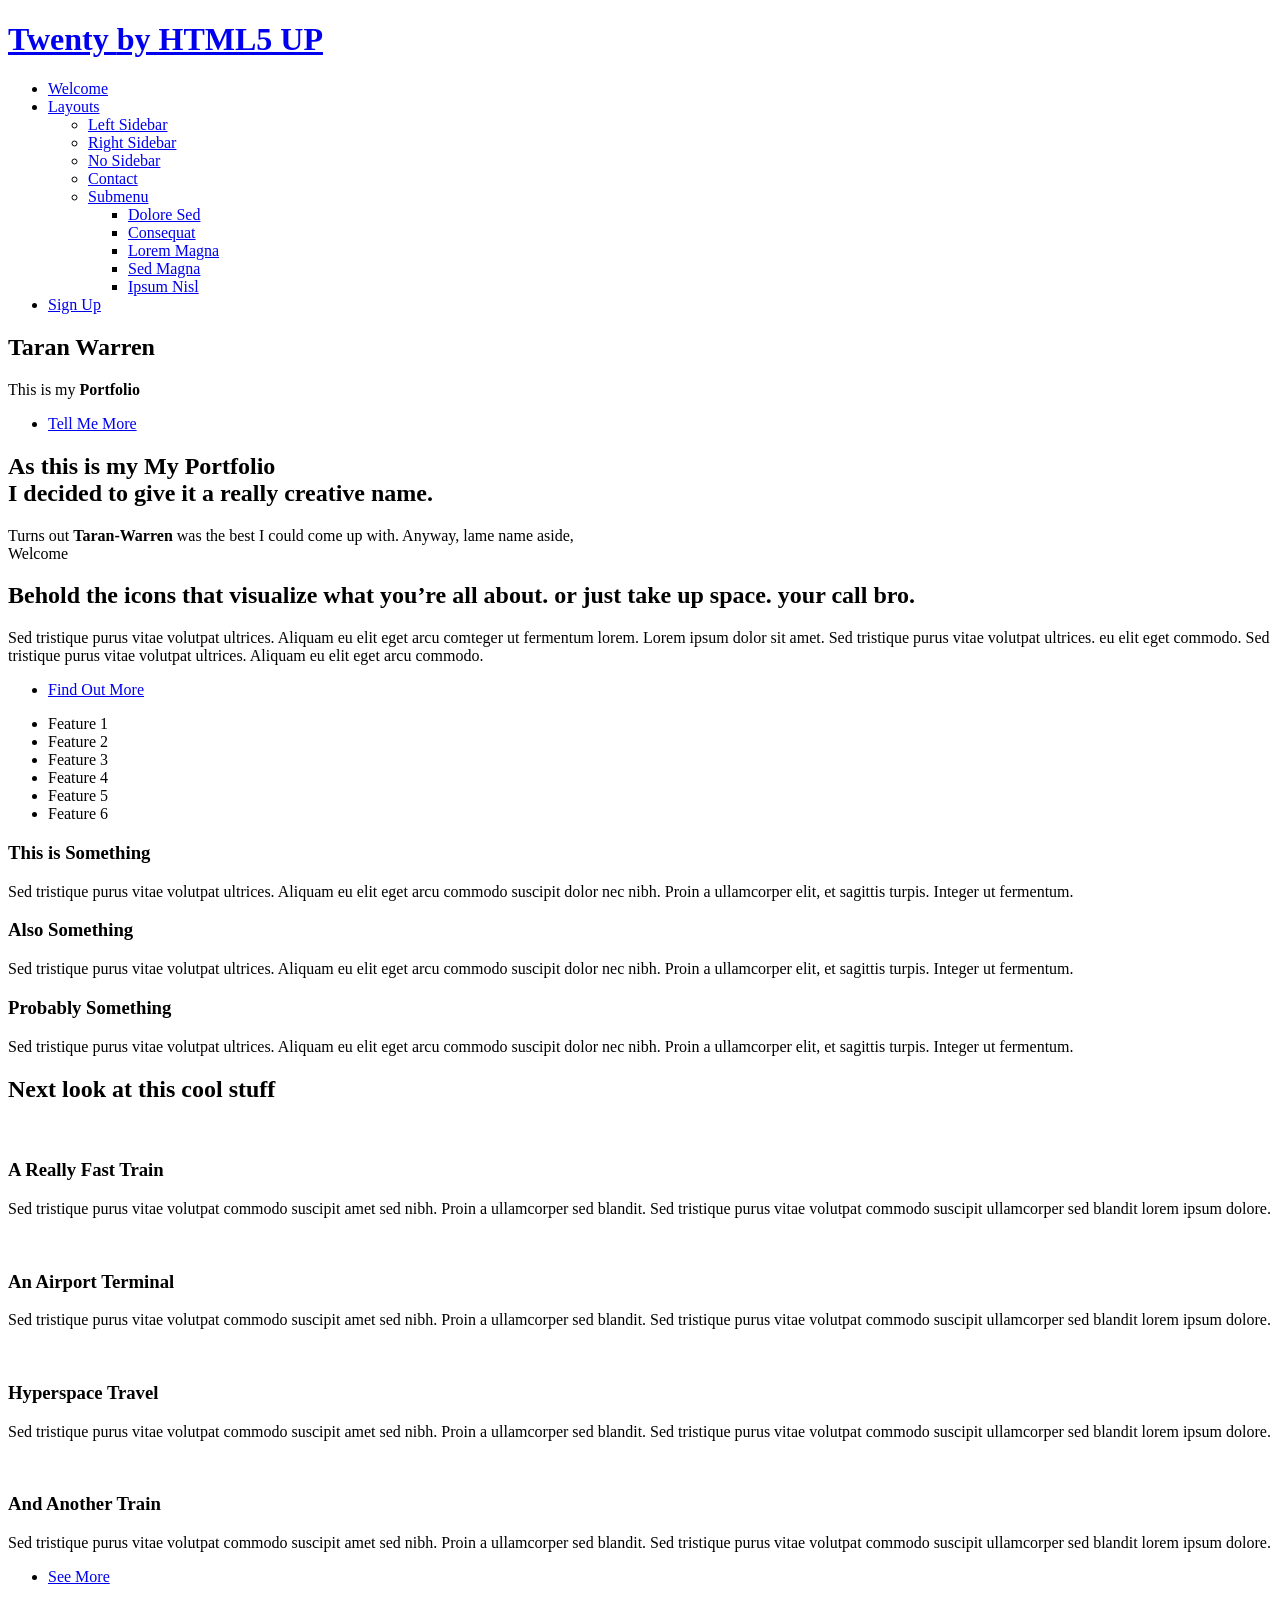
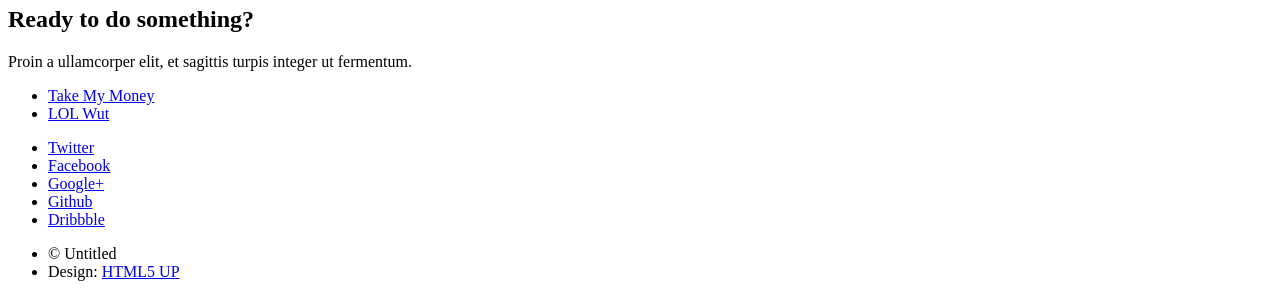
==== index.html @ 8099529e "Update index.html" ====
<!DOCTYPE HTML>
<!--
	Twenty by HTML5 UP
	html5up.net | @ajlkn
	Free for personal and commercial use under the CCA 3.0 license (html5up.net/license)
-->
<html>
	<head>
		<title>TaranWarren</title>
		<meta charset="utf-8" />
		<meta name="viewport" content="width=device-width, initial-scale=1, user-scalable=no" />
		<link rel="stylesheet" href="assets/css/main.css" />
		<noscript><link rel="stylesheet" href="assets/css/noscript.css" /></noscript>
	</head>
	<body class="index is-preload">
		<div id="page-wrapper">

			<!-- Header -->
				<header id="header" class="alt">
					<h1 id="logo"><a href="index.html">Twenty <span>by HTML5 UP</span></a></h1>
					<nav id="nav">
						<ul>
							<li class="current"><a href="index.html">Welcome</a></li>
							<li class="submenu">
								<a href="#">Layouts</a>
								<ul>
									<li><a href="left-sidebar.html">Left Sidebar</a></li>
									<li><a href="right-sidebar.html">Right Sidebar</a></li>
									<li><a href="no-sidebar.html">No Sidebar</a></li>
									<li><a href="contact.html">Contact</a></li>
									<li class="submenu">
										<a href="#">Submenu</a>
										<ul>
											<li><a href="#">Dolore Sed</a></li>
											<li><a href="#">Consequat</a></li>
											<li><a href="#">Lorem Magna</a></li>
											<li><a href="#">Sed Magna</a></li>
											<li><a href="#">Ipsum Nisl</a></li>
										</ul>
									</li>
								</ul>
							</li>
							<li><a href="#" class="button primary">Sign Up</a></li>
						</ul>
					</nav>
				</header>

			<!-- Banner -->
				<section id="banner">

					<!--
						".inner" is set up as an inline-block so it automatically expands
						in both directions to fit whatever's inside it. This means it won't
						automatically wrap lines, so be sure to use line breaks where
						appropriate (<br />).
					-->
					<div class="inner">

						<header>
							<h2>Taran Warren</h2>
						</header>
						<p>This is my <strong>Portfolio</strong>

						
						<footer>
							<ul class="buttons stacked">
								<li><a href="#main" class="button fit scrolly">Tell Me More</a></li>
							</ul>
						</footer>

					</div>

				</section>

			<!-- Main -->
				<article id="main">

					<header class="special container">
						<span class="icon solid fa-chart-bar"></span>
						<h2>As this is my <strong>My</strong> Portfolio
						<br />
						I decided to give it a really creative name.</h2>
						<p>Turns out <strong>Taran-Warren</strong> was the best I could come up with. Anyway, lame name aside,
						<br />
						Welcome
						<br />
					</header>

					<!-- One -->
						<section class="wrapper style2 container special-alt">
							<div class="row gtr-50">
								<div class="col-8 col-12-narrower">

									<header>
										<h2>Behold the <strong>icons</strong> that visualize what you’re all about. or just take up space. your call bro.</h2>
									</header>
									<p>Sed tristique purus vitae volutpat ultrices. Aliquam eu elit eget arcu comteger ut fermentum lorem. Lorem ipsum dolor sit amet. Sed tristique purus vitae volutpat ultrices. eu elit eget commodo. Sed tristique purus vitae volutpat ultrices. Aliquam eu elit eget arcu commodo.</p>
									<footer>
										<ul class="buttons">
											<li><a href="#" class="button">Find Out More</a></li>
										</ul>
									</footer>

								</div>
								<div class="col-4 col-12-narrower imp-narrower">

									<ul class="featured-icons">
										<li><span class="icon fa-clock"><span class="label">Feature 1</span></span></li>
										<li><span class="icon solid fa-volume-up"><span class="label">Feature 2</span></span></li>
										<li><span class="icon solid fa-laptop"><span class="label">Feature 3</span></span></li>
										<li><span class="icon solid fa-inbox"><span class="label">Feature 4</span></span></li>
										<li><span class="icon solid fa-lock"><span class="label">Feature 5</span></span></li>
										<li><span class="icon solid fa-cog"><span class="label">Feature 6</span></span></li>
									</ul>

								</div>
							</div>
						</section>

					<!-- Two -->
						<section class="wrapper style1 container special">
							<div class="row">
								<div class="col-4 col-12-narrower">

									<section>
										<span class="icon solid featured fa-check"></span>
										<header>
											<h3>This is Something</h3>
										</header>
										<p>Sed tristique purus vitae volutpat ultrices. Aliquam eu elit eget arcu commodo suscipit dolor nec nibh. Proin a ullamcorper elit, et sagittis turpis. Integer ut fermentum.</p>
									</section>

								</div>
								<div class="col-4 col-12-narrower">

									<section>
										<span class="icon solid featured fa-check"></span>
										<header>
											<h3>Also Something</h3>
										</header>
										<p>Sed tristique purus vitae volutpat ultrices. Aliquam eu elit eget arcu commodo suscipit dolor nec nibh. Proin a ullamcorper elit, et sagittis turpis. Integer ut fermentum.</p>
									</section>

								</div>
								<div class="col-4 col-12-narrower">

									<section>
										<span class="icon solid featured fa-check"></span>
										<header>
											<h3>Probably Something</h3>
										</header>
										<p>Sed tristique purus vitae volutpat ultrices. Aliquam eu elit eget arcu commodo suscipit dolor nec nibh. Proin a ullamcorper elit, et sagittis turpis. Integer ut fermentum.</p>
									</section>

								</div>
							</div>
						</section>

					<!-- Three -->
						<section class="wrapper style3 container special">

							<header class="major">
								<h2>Next look at this <strong>cool stuff</strong></h2>
							</header>

							<div class="row">
								<div class="col-6 col-12-narrower">

									<section>
										<a href="#" class="image featured"><img src="images/pic01.jpg" alt="" /></a>
										<header>
											<h3>A Really Fast Train</h3>
										</header>
										<p>Sed tristique purus vitae volutpat commodo suscipit amet sed nibh. Proin a ullamcorper sed blandit. Sed tristique purus vitae volutpat commodo suscipit ullamcorper sed blandit lorem ipsum dolore.</p>
									</section>

								</div>
								<div class="col-6 col-12-narrower">

									<section>
										<a href="#" class="image featured"><img src="images/pic02.jpg" alt="" /></a>
										<header>
											<h3>An Airport Terminal</h3>
										</header>
										<p>Sed tristique purus vitae volutpat commodo suscipit amet sed nibh. Proin a ullamcorper sed blandit. Sed tristique purus vitae volutpat commodo suscipit ullamcorper sed blandit lorem ipsum dolore.</p>
									</section>

								</div>
							</div>
							<div class="row">
								<div class="col-6 col-12-narrower">

									<section>
										<a href="#" class="image featured"><img src="images/pic03.jpg" alt="" /></a>
										<header>
											<h3>Hyperspace Travel</h3>
										</header>
										<p>Sed tristique purus vitae volutpat commodo suscipit amet sed nibh. Proin a ullamcorper sed blandit. Sed tristique purus vitae volutpat commodo suscipit ullamcorper sed blandit lorem ipsum dolore.</p>
									</section>

								</div>
								<div class="col-6 col-12-narrower">

									<section>
										<a href="#" class="image featured"><img src="images/pic04.jpg" alt="" /></a>
										<header>
											<h3>And Another Train</h3>
										</header>
										<p>Sed tristique purus vitae volutpat commodo suscipit amet sed nibh. Proin a ullamcorper sed blandit. Sed tristique purus vitae volutpat commodo suscipit ullamcorper sed blandit lorem ipsum dolore.</p>
									</section>

								</div>
							</div>

							<footer class="major">
								<ul class="buttons">
									<li><a href="#" class="button">See More</a></li>
								</ul>
							</footer>

						</section>

				</article>

			<!-- CTA -->
				<section id="cta">

					<header>
						<h2>Ready to do <strong>something</strong>?</h2>
						<p>Proin a ullamcorper elit, et sagittis turpis integer ut fermentum.</p>
					</header>
					<footer>
						<ul class="buttons">
							<li><a href="#" class="button primary">Take My Money</a></li>
							<li><a href="#" class="button">LOL Wut</a></li>
						</ul>
					</footer>

				</section>

			<!-- Footer -->
				<footer id="footer">

					<ul class="icons">
						<li><a href="#" class="icon brands circle fa-twitter"><span class="label">Twitter</span></a></li>
						<li><a href="#" class="icon brands circle fa-facebook-f"><span class="label">Facebook</span></a></li>
						<li><a href="#" class="icon brands circle fa-google-plus-g"><span class="label">Google+</span></a></li>
						<li><a href="#" class="icon brands circle fa-github"><span class="label">Github</span></a></li>
						<li><a href="#" class="icon brands circle fa-dribbble"><span class="label">Dribbble</span></a></li>
					</ul>

					<ul class="copyright">
						<li>&copy; Untitled</li><li>Design: <a href="http://html5up.net">HTML5 UP</a></li>
					</ul>

				</footer>

		</div>

		<!-- Scripts -->
			<script src="assets/js/jquery.min.js"></script>
			<script src="assets/js/jquery.dropotron.min.js"></script>
			<script src="assets/js/jquery.scrolly.min.js"></script>
			<script src="assets/js/jquery.scrollex.min.js"></script>
			<script src="assets/js/browser.min.js"></script>
			<script src="assets/js/breakpoints.min.js"></script>
			<script src="assets/js/util.js"></script>
			<script src="assets/js/main.js"></script>

	</body>

</html>
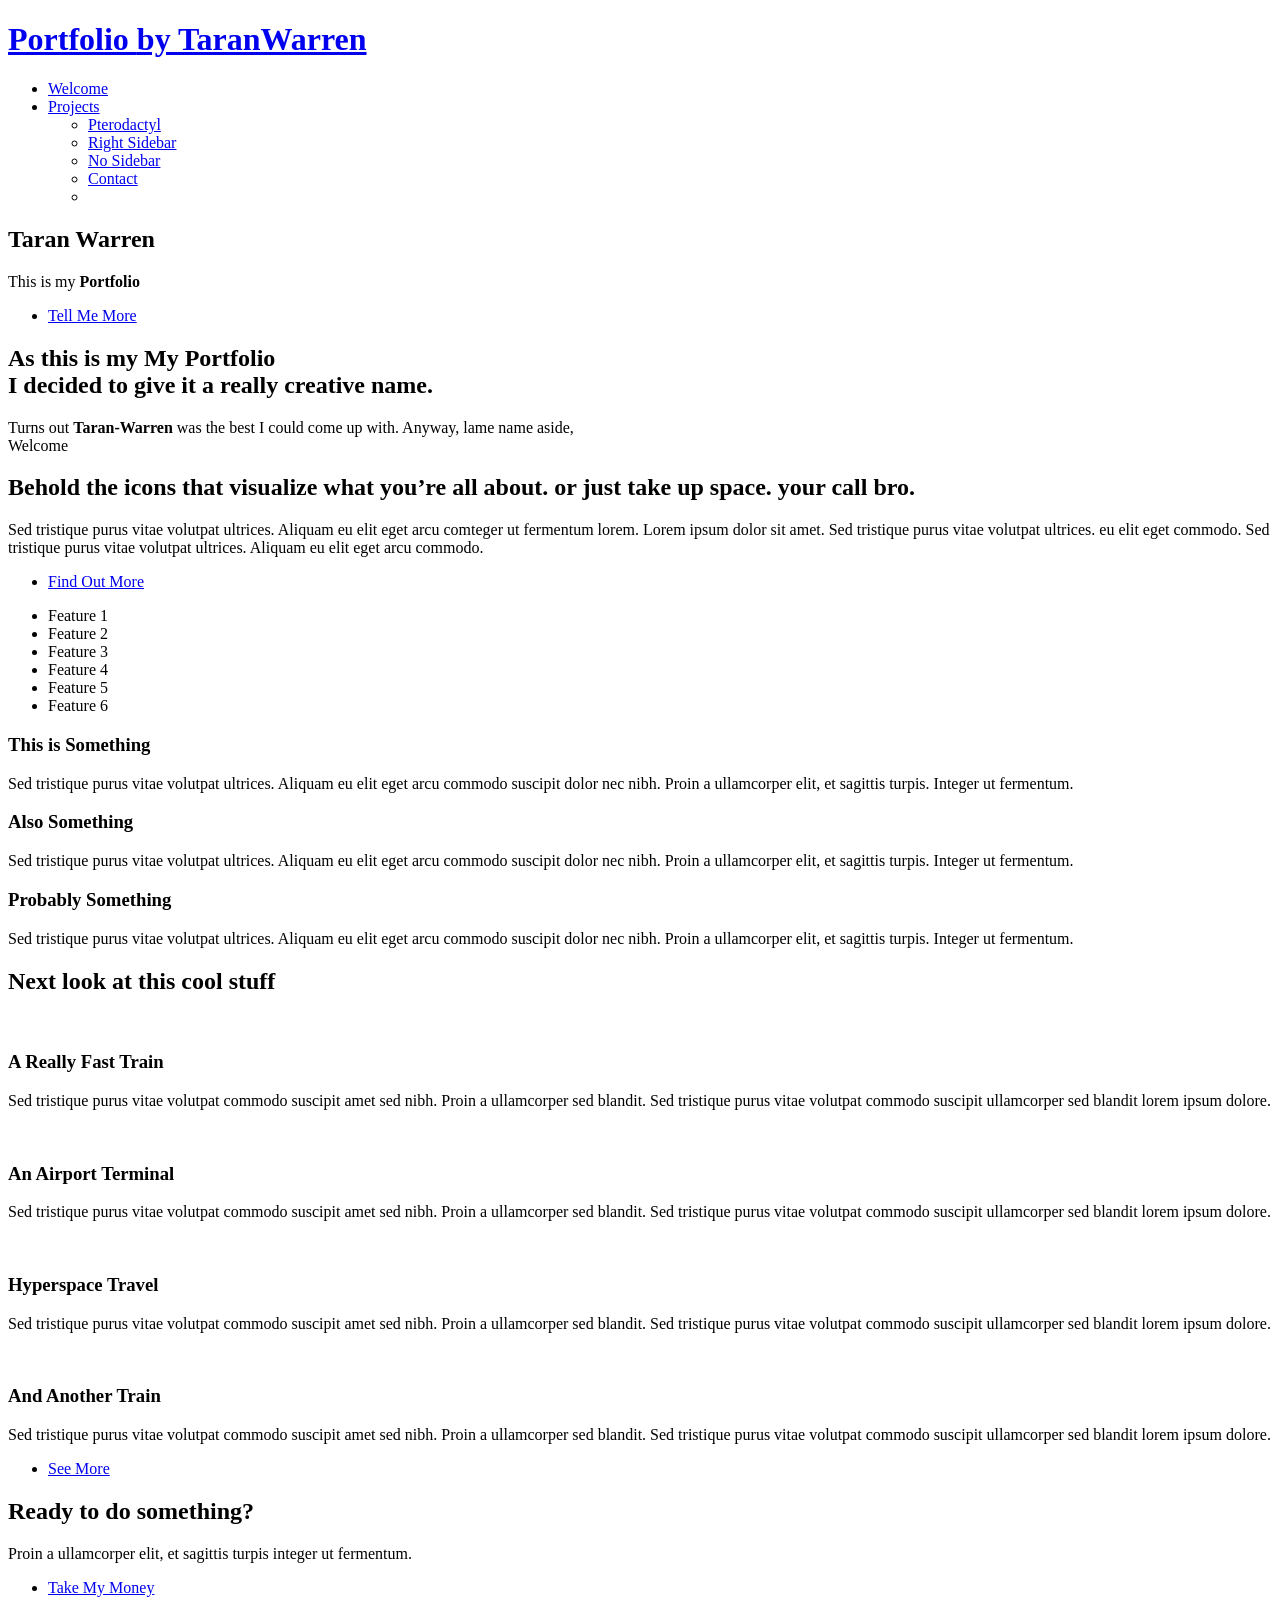
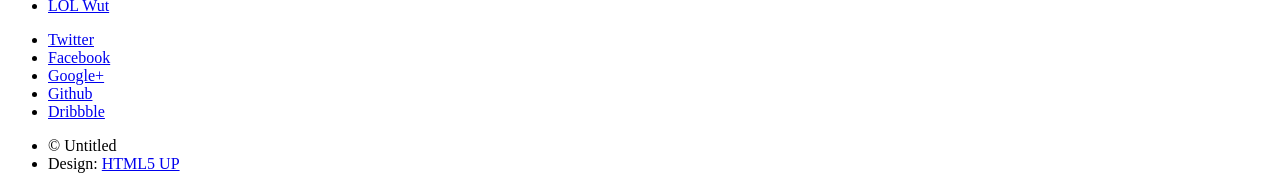
==== commit fdc563ee: "Update index.html" ====
--- a/index.html
+++ b/index.html
@@ -17,30 +17,20 @@
 
 			<!-- Header -->
 				<header id="header" class="alt">
-					<h1 id="logo"><a href="index.html">Twenty <span>by HTML5 UP</span></a></h1>
+					<h1 id="logo"><a href="index.html">Portfolio <span>by TaranWarren</span></a></h1>
 					<nav id="nav">
 						<ul>
 							<li class="current"><a href="index.html">Welcome</a></li>
 							<li class="submenu">
-								<a href="#">Layouts</a>
+								<a href="#">Projects</a>
 								<ul>
-									<li><a href="left-sidebar.html">Left Sidebar</a></li>
+									<li><a href="left-sidebar.html">Pterodactyl</a></li>
 									<li><a href="right-sidebar.html">Right Sidebar</a></li>
 									<li><a href="no-sidebar.html">No Sidebar</a></li>
 									<li><a href="contact.html">Contact</a></li>
 									<li class="submenu">
-										<a href="#">Submenu</a>
-										<ul>
-											<li><a href="#">Dolore Sed</a></li>
-											<li><a href="#">Consequat</a></li>
-											<li><a href="#">Lorem Magna</a></li>
-											<li><a href="#">Sed Magna</a></li>
-											<li><a href="#">Ipsum Nisl</a></li>
-										</ul>
 									</li>
 								</ul>
-							</li>
-							<li><a href="#" class="button primary">Sign Up</a></li>
 						</ul>
 					</nav>
 				</header>
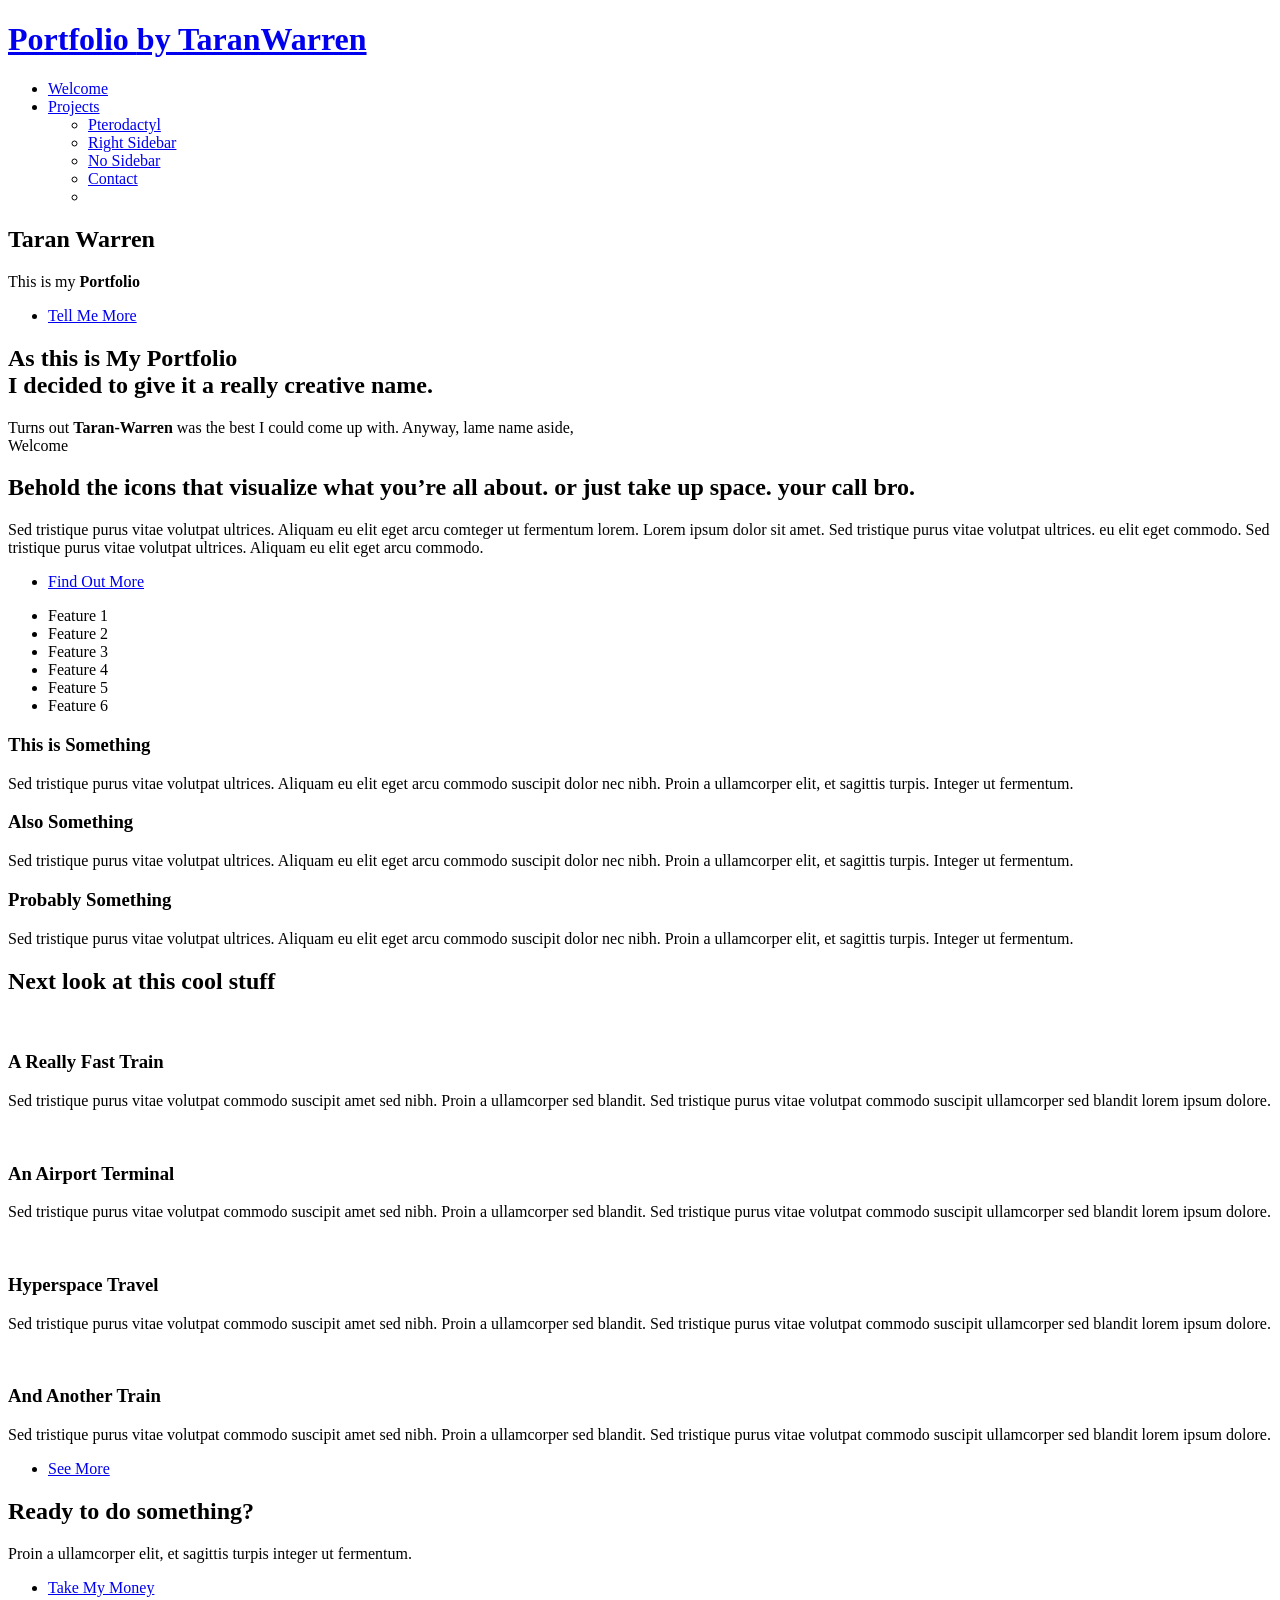
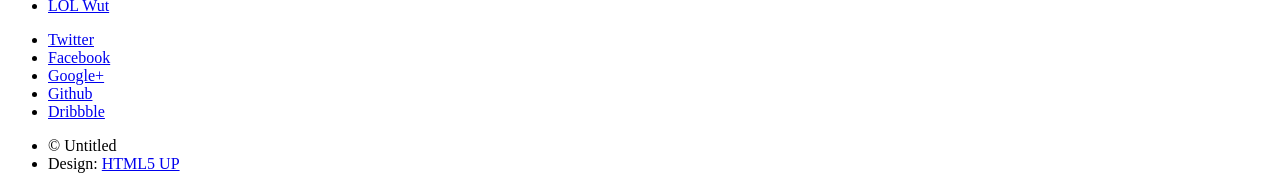
==== commit c7f6d10b: "Update index.html" ====
--- a/index.html
+++ b/index.html
@@ -67,7 +67,7 @@
 
 					<header class="special container">
 						<span class="icon solid fa-chart-bar"></span>
-						<h2>As this is my <strong>My</strong> Portfolio
+						<h2>As this is <strong>My</strong> Portfolio
 						<br />
 						I decided to give it a really creative name.</h2>
 						<p>Turns out <strong>Taran-Warren</strong> was the best I could come up with. Anyway, lame name aside,
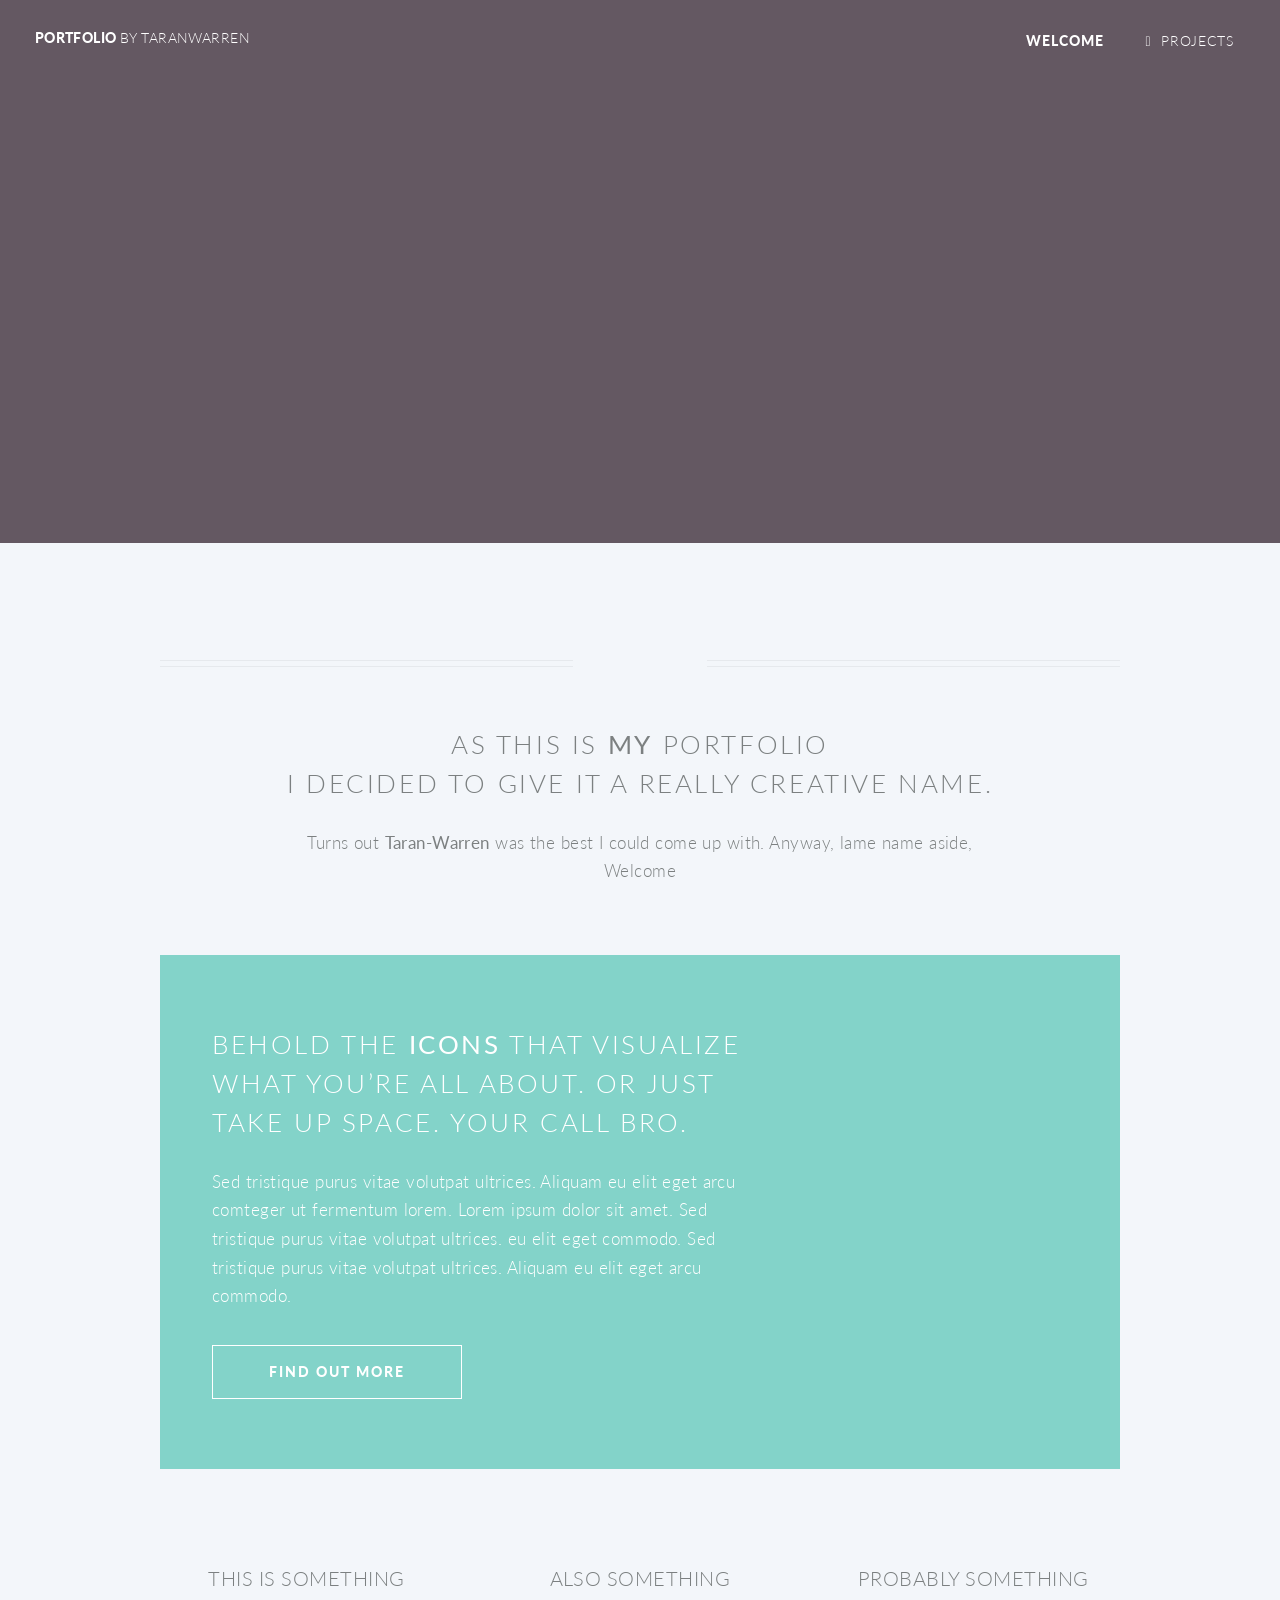
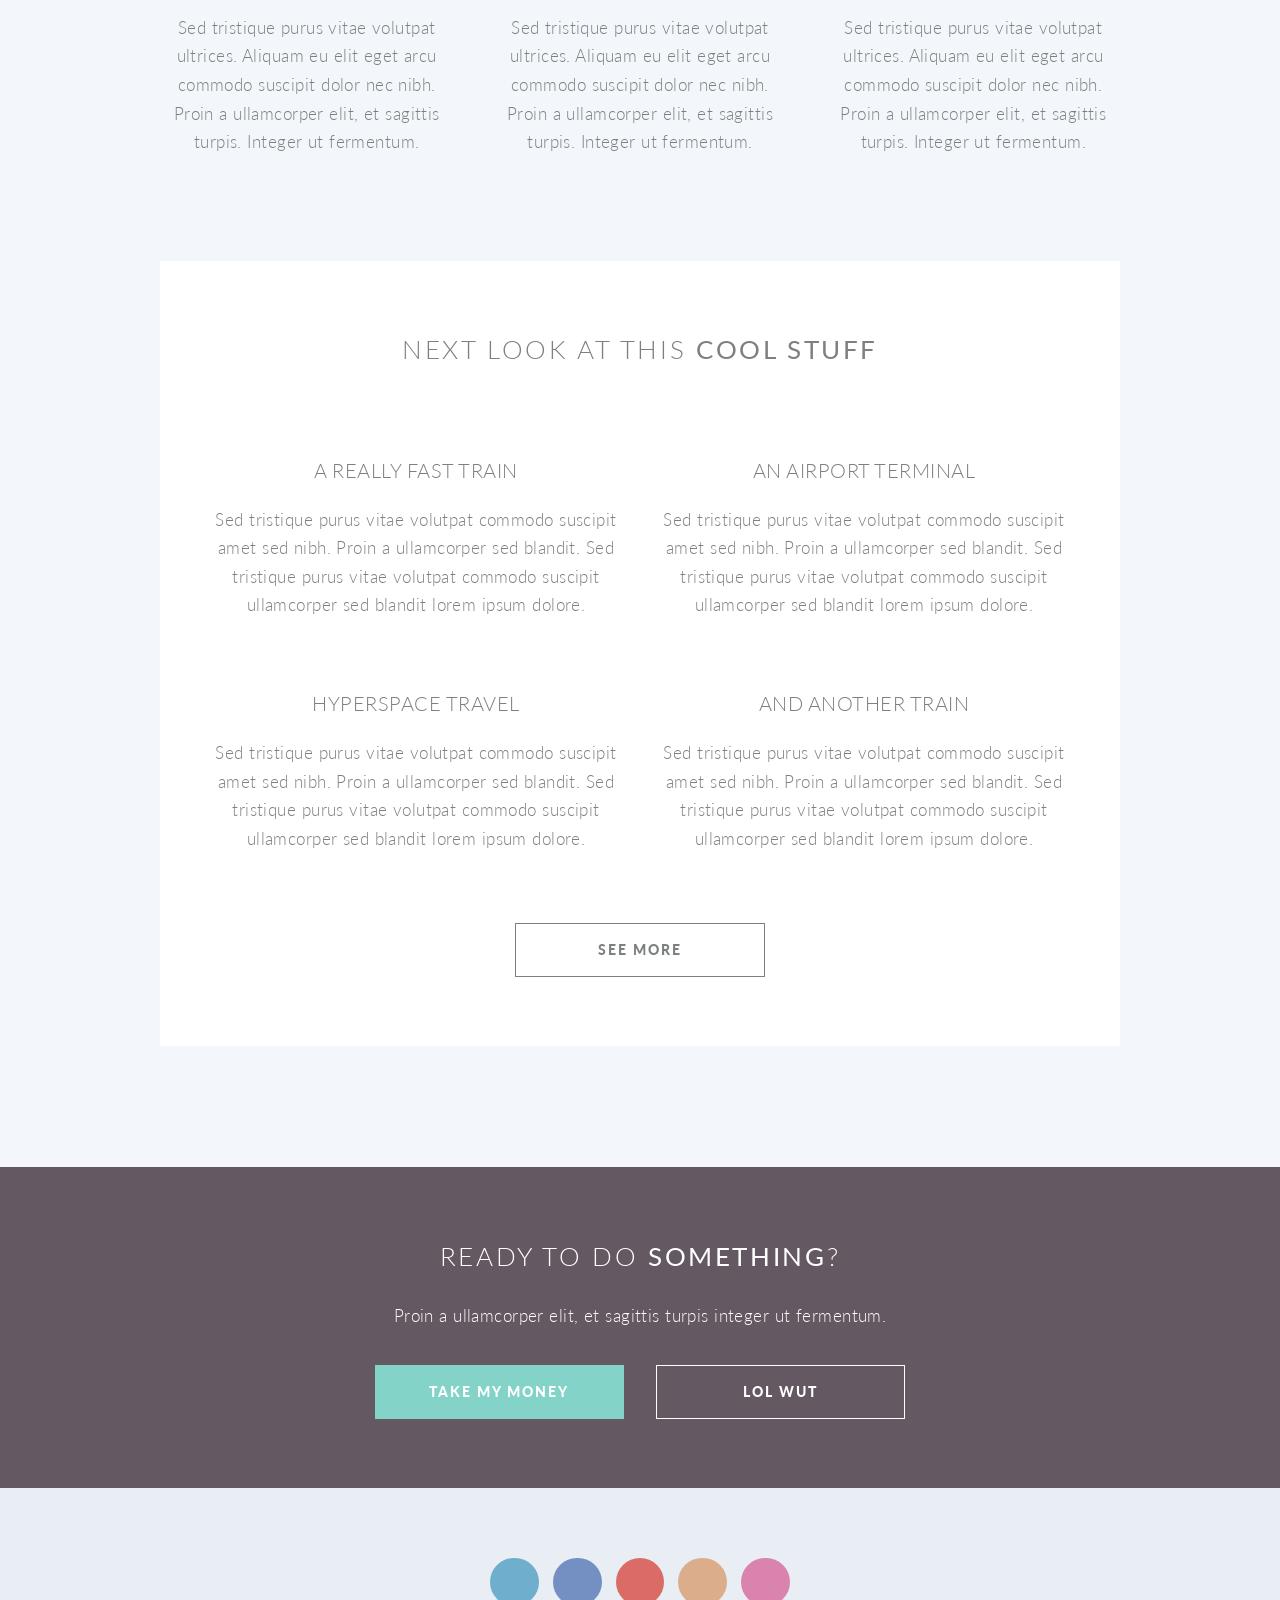
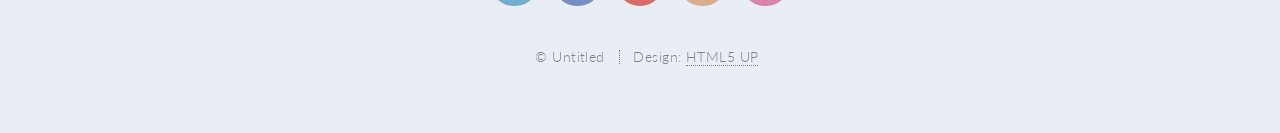
==== commit 7beedcad: "Add YouTube pipeline and dissertation project pages" ====
--- a/index.html
+++ b/index.html
@@ -25,12 +25,11 @@
 								<a href="#">Projects</a>
 								<ul>
 									<li><a href="left-sidebar.html">Pterodactyl</a></li>
-									<li><a href="right-sidebar.html">Right Sidebar</a></li>
-									<li><a href="no-sidebar.html">No Sidebar</a></li>
+									<li><a href="youtube-pipeline.html">YouTube Auto-Pipeline</a></li>
+									<li><a href="dissertation.html">Dissertation</a></li>
 									<li><a href="contact.html">Contact</a></li>
-									<li class="submenu">
-									</li>
 								</ul>
+							</li>
 						</ul>
 					</nav>
 				</header>
--- a/assets/css/main.css
+++ b/assets/css/main.css
@@ -0,0 +1,3450 @@
+@import url("fontawesome-all.min.css");
+@import url("https://fonts.googleapis.com/css?family=Lato:300,400,900");
+
+/*
+	Twenty by HTML5 UP
+	html5up.net | @ajlkn
+	Free for personal and commercial use under the CCA 3.0 license (html5up.net/license)
+*/
+
+html, body, div, span, applet, object,
+iframe, h1, h2, h3, h4, h5, h6, p, blockquote,
+pre, a, abbr, acronym, address, big, cite,
+code, del, dfn, em, img, ins, kbd, q, s, samp,
+small, strike, strong, sub, sup, tt, var, b,
+u, i, center, dl, dt, dd, ol, ul, li, fieldset,
+form, label, legend, table, caption, tbody,
+tfoot, thead, tr, th, td, article, aside,
+canvas, details, embed, figure, figcaption,
+footer, header, hgroup, menu, nav, output, ruby,
+section, summary, time, mark, audio, video {
+	margin: 0;
+	padding: 0;
+	border: 0;
+	font-size: 100%;
+	font: inherit;
+	vertical-align: baseline;}
+
+article, aside, details, figcaption, figure,
+footer, header, hgroup, menu, nav, section {
+	display: block;}
+
+body {
+	line-height: 1;
+}
+
+ol, ul {
+	list-style: none;
+}
+
+blockquote, q {
+	quotes: none;
+}
+
+	blockquote:before, blockquote:after, q:before, q:after {
+		content: '';
+		content: none;
+	}
+
+table {
+	border-collapse: collapse;
+	border-spacing: 0;
+}
+
+body {
+	-webkit-text-size-adjust: none;
+}
+
+mark {
+	background-color: transparent;
+	color: inherit;
+}
+
+input::-moz-focus-inner {
+	border: 0;
+	padding: 0;
+}
+
+input, select, textarea {
+	-moz-appearance: none;
+	-webkit-appearance: none;
+	-ms-appearance: none;
+	appearance: none;
+}
+
+/* Basic */
+
+	html {
+		box-sizing: border-box;
+	}
+
+	*, *:before, *:after {
+		box-sizing: inherit;
+	}
+
+	body {
+		background: #f3f6fa;
+	}
+
+		body.is-preload *, body.is-preload *:before, body.is-preload *:after {
+			-moz-animation: none !important;
+			-webkit-animation: none !important;
+			-ms-animation: none !important;
+			animation: none !important;
+			-moz-transition: none !important;
+			-webkit-transition: none !important;
+			-ms-transition: none !important;
+			transition: none !important;
+		}
+
+	body, input, select, textarea {
+		color: #7c8081;
+		font-family: 'Lato', sans-serif;
+		font-size: 15pt;
+		font-weight: 300;
+		letter-spacing: 0.025em;
+		line-height: 1.75em;
+	}
+
+	a {
+		-moz-transition: color 0.2s ease-in-out, border-color 0.2s ease-in-out, background-color 0.2s ease-in-out;
+		-webkit-transition: color 0.2s ease-in-out, border-color 0.2s ease-in-out, background-color 0.2s ease-in-out;
+		-ms-transition: color 0.2s ease-in-out, border-color 0.2s ease-in-out, background-color 0.2s ease-in-out;
+		transition: color 0.2s ease-in-out, border-color 0.2s ease-in-out, background-color 0.2s ease-in-out;
+		color: #3fb1a3;
+		text-decoration: none;
+		border-bottom: dotted 1px;
+	}
+
+		a:hover {
+			border-bottom-color: transparent;
+		}
+
+	strong, b {
+		font-weight: 400;
+	}
+
+	p, ul, ol, dl, table, blockquote {
+		margin: 0 0 2em 0;
+	}
+
+	h1, h2, h3, h4, h5, h6 {
+		color: inherit;
+		font-weight: 300;
+		line-height: 1.75em;
+		margin-bottom: 1em;
+		text-transform: uppercase;
+	}
+
+		h1 a, h2 a, h3 a, h4 a, h5 a, h6 a {
+			color: inherit;
+			text-decoration: none;
+			border: 0;
+		}
+
+	h2 {
+		font-size: 1.5em;
+		letter-spacing: 0.1em;
+	}
+
+	h3 {
+		font-size: 1.15em;
+		letter-spacing: 0.025em;
+	}
+
+	sub {
+		font-size: 0.8em;
+		position: relative;
+		top: 0.5em;
+	}
+
+	sup {
+		font-size: 0.8em;
+		position: relative;
+		top: -0.5em;
+	}
+
+	hr {
+		border-top: solid 1px rgba(124, 128, 129, 0.2);
+		border: 0;
+		margin-bottom: 1.5em;
+	}
+
+	blockquote {
+		border-left: solid 0.5em rgba(124, 128, 129, 0.2);
+		font-style: italic;
+		padding: 1em 0 1em 2em;
+	}
+
+/* Container */
+
+	.container {
+		margin: 0 auto;
+		max-width: 100%;
+		width: 1400px;
+	}
+
+		.container.medium {
+			width: 1050px;
+		}
+
+		@media screen and (max-width: 1680px) {
+
+			.container {
+				width: 1200px;
+			}
+
+				.container.medium {
+					width: 900px;
+				}
+
+		}
+
+		@media screen and (max-width: 1280px) {
+
+			.container {
+				width: 960px;
+			}
+
+				.container.medium {
+					width: 735px;
+				}
+
+		}
+
+		@media screen and (max-width: 980px) {
+
+			.container {
+				width: 95%;
+			}
+
+				.container.medium {
+					width: 71.25%;
+				}
+
+		}
+
+		@media screen and (max-width: 840px) {
+
+			.container {
+				width: 95%;
+			}
+
+				.container.medium {
+					width: 95%;
+				}
+
+		}
+
+		@media screen and (max-width: 736px) {
+
+			.container {
+				width: 100%;
+			}
+
+				.container.medium {
+					width: 100%;
+				}
+
+		}
+
+/* Row */
+
+	.row {
+		display: flex;
+		flex-wrap: wrap;
+		box-sizing: border-box;
+		align-items: stretch;
+	}
+
+		.row > * {
+			box-sizing: border-box;
+		}
+
+		.row.gtr-uniform > * > :last-child {
+			margin-bottom: 0;
+		}
+
+		.row.aln-left {
+			justify-content: flex-start;
+		}
+
+		.row.aln-center {
+			justify-content: center;
+		}
+
+		.row.aln-right {
+			justify-content: flex-end;
+		}
+
+		.row.aln-top {
+			align-items: flex-start;
+		}
+
+		.row.aln-middle {
+			align-items: center;
+		}
+
+		.row.aln-bottom {
+			align-items: flex-end;
+		}
+
+		.row > .imp {
+			order: -1;
+		}
+
+		.row > .col-1 {
+			width: 8.33333%;
+		}
+
+		.row > .off-1 {
+			margin-left: 8.33333%;
+		}
+
+		.row > .col-2 {
+			width: 16.66667%;
+		}
+
+		.row > .off-2 {
+			margin-left: 16.66667%;
+		}
+
+		.row > .col-3 {
+			width: 25%;
+		}
+
+		.row > .off-3 {
+			margin-left: 25%;
+		}
+
+		.row > .col-4 {
+			width: 33.33333%;
+		}
+
+		.row > .off-4 {
+			margin-left: 33.33333%;
+		}
+
+		.row > .col-5 {
+			width: 41.66667%;
+		}
+
+		.row > .off-5 {
+			margin-left: 41.66667%;
+		}
+
+		.row > .col-6 {
+			width: 50%;
+		}
+
+		.row > .off-6 {
+			margin-left: 50%;
+		}
+
+		.row > .col-7 {
+			width: 58.33333%;
+		}
+
+		.row > .off-7 {
+			margin-left: 58.33333%;
+		}
+
+		.row > .col-8 {
+			width: 66.66667%;
+		}
+
+		.row > .off-8 {
+			margin-left: 66.66667%;
+		}
+
+		.row > .col-9 {
+			width: 75%;
+		}
+
+		.row > .off-9 {
+			margin-left: 75%;
+		}
+
+		.row > .col-10 {
+			width: 83.33333%;
+		}
+
+		.row > .off-10 {
+			margin-left: 83.33333%;
+		}
+
+		.row > .col-11 {
+			width: 91.66667%;
+		}
+
+		.row > .off-11 {
+			margin-left: 91.66667%;
+		}
+
+		.row > .col-12 {
+			width: 100%;
+		}
+
+		.row > .off-12 {
+			margin-left: 100%;
+		}
+
+		.row.gtr-0 {
+			margin-top: 0px;
+			margin-left: 0px;
+		}
+
+			.row.gtr-0 > * {
+				padding: 0px 0 0 0px;
+			}
+
+			.row.gtr-0.gtr-uniform {
+				margin-top: 0px;
+			}
+
+				.row.gtr-0.gtr-uniform > * {
+					padding-top: 0px;
+				}
+
+		.row.gtr-25 {
+			margin-top: -12.5px;
+			margin-left: -12.5px;
+		}
+
+			.row.gtr-25 > * {
+				padding: 12.5px 0 0 12.5px;
+			}
+
+			.row.gtr-25.gtr-uniform {
+				margin-top: -12.5px;
+			}
+
+				.row.gtr-25.gtr-uniform > * {
+					padding-top: 12.5px;
+				}
+
+		.row.gtr-50 {
+			margin-top: -25px;
+			margin-left: -25px;
+		}
+
+			.row.gtr-50 > * {
+				padding: 25px 0 0 25px;
+			}
+
+			.row.gtr-50.gtr-uniform {
+				margin-top: -25px;
+			}
+
+				.row.gtr-50.gtr-uniform > * {
+					padding-top: 25px;
+				}
+
+		.row {
+			margin-top: -50px;
+			margin-left: -50px;
+		}
+
+			.row > * {
+				padding: 50px 0 0 50px;
+			}
+
+			.row.gtr-uniform {
+				margin-top: -50px;
+			}
+
+				.row.gtr-uniform > * {
+					padding-top: 50px;
+				}
+
+		.row.gtr-150 {
+			margin-top: -75px;
+			margin-left: -75px;
+		}
+
+			.row.gtr-150 > * {
+				padding: 75px 0 0 75px;
+			}
+
+			.row.gtr-150.gtr-uniform {
+				margin-top: -75px;
+			}
+
+				.row.gtr-150.gtr-uniform > * {
+					padding-top: 75px;
+				}
+
+		.row.gtr-200 {
+			margin-top: -100px;
+			margin-left: -100px;
+		}
+
+			.row.gtr-200 > * {
+				padding: 100px 0 0 100px;
+			}
+
+			.row.gtr-200.gtr-uniform {
+				margin-top: -100px;
+			}
+
+				.row.gtr-200.gtr-uniform > * {
+					padding-top: 100px;
+				}
+
+		@media screen and (max-width: 1680px) {
+
+			.row {
+				display: flex;
+				flex-wrap: wrap;
+				box-sizing: border-box;
+				align-items: stretch;
+			}
+
+				.row > * {
+					box-sizing: border-box;
+				}
+
+				.row.gtr-uniform > * > :last-child {
+					margin-bottom: 0;
+				}
+
+				.row.aln-left {
+					justify-content: flex-start;
+				}
+
+				.row.aln-center {
+					justify-content: center;
+				}
+
+				.row.aln-right {
+					justify-content: flex-end;
+				}
+
+				.row.aln-top {
+					align-items: flex-start;
+				}
+
+				.row.aln-middle {
+					align-items: center;
+				}
+
+				.row.aln-bottom {
+					align-items: flex-end;
+				}
+
+				.row > .imp-wide {
+					order: -1;
+				}
+
+				.row > .col-1-wide {
+					width: 8.33333%;
+				}
+
+				.row > .off-1-wide {
+					margin-left: 8.33333%;
+				}
+
+				.row > .col-2-wide {
+					width: 16.66667%;
+				}
+
+				.row > .off-2-wide {
+					margin-left: 16.66667%;
+				}
+
+				.row > .col-3-wide {
+					width: 25%;
+				}
+
+				.row > .off-3-wide {
+					margin-left: 25%;
+				}
+
+				.row > .col-4-wide {
+					width: 33.33333%;
+				}
+
+				.row > .off-4-wide {
+					margin-left: 33.33333%;
+				}
+
+				.row > .col-5-wide {
+					width: 41.66667%;
+				}
+
+				.row > .off-5-wide {
+					margin-left: 41.66667%;
+				}
+
+				.row > .col-6-wide {
+					width: 50%;
+				}
+
+				.row > .off-6-wide {
+					margin-left: 50%;
+				}
+
+				.row > .col-7-wide {
+					width: 58.33333%;
+				}
+
+				.row > .off-7-wide {
+					margin-left: 58.33333%;
+				}
+
+				.row > .col-8-wide {
+					width: 66.66667%;
+				}
+
+				.row > .off-8-wide {
+					margin-left: 66.66667%;
+				}
+
+				.row > .col-9-wide {
+					width: 75%;
+				}
+
+				.row > .off-9-wide {
+					margin-left: 75%;
+				}
+
+				.row > .col-10-wide {
+					width: 83.33333%;
+				}
+
+				.row > .off-10-wide {
+					margin-left: 83.33333%;
+				}
+
+				.row > .col-11-wide {
+					width: 91.66667%;
+				}
+
+				.row > .off-11-wide {
+					margin-left: 91.66667%;
+				}
+
+				.row > .col-12-wide {
+					width: 100%;
+				}
+
+				.row > .off-12-wide {
+					margin-left: 100%;
+				}
+
+				.row.gtr-0 {
+					margin-top: 0px;
+					margin-left: 0px;
+				}
+
+					.row.gtr-0 > * {
+						padding: 0px 0 0 0px;
+					}
+
+					.row.gtr-0.gtr-uniform {
+						margin-top: 0px;
+					}
+
+						.row.gtr-0.gtr-uniform > * {
+							padding-top: 0px;
+						}
+
+				.row.gtr-25 {
+					margin-top: -10px;
+					margin-left: -10px;
+				}
+
+					.row.gtr-25 > * {
+						padding: 10px 0 0 10px;
+					}
+
+					.row.gtr-25.gtr-uniform {
+						margin-top: -10px;
+					}
+
+						.row.gtr-25.gtr-uniform > * {
+							padding-top: 10px;
+						}
+
+				.row.gtr-50 {
+					margin-top: -20px;
+					margin-left: -20px;
+				}
+
+					.row.gtr-50 > * {
+						padding: 20px 0 0 20px;
+					}
+
+					.row.gtr-50.gtr-uniform {
+						margin-top: -20px;
+					}
+
+						.row.gtr-50.gtr-uniform > * {
+							padding-top: 20px;
+						}
+
+				.row {
+					margin-top: -40px;
+					margin-left: -40px;
+				}
+
+					.row > * {
+						padding: 40px 0 0 40px;
+					}
+
+					.row.gtr-uniform {
+						margin-top: -40px;
+					}
+
+						.row.gtr-uniform > * {
+							padding-top: 40px;
+						}
+
+				.row.gtr-150 {
+					margin-top: -60px;
+					margin-left: -60px;
+				}
+
+					.row.gtr-150 > * {
+						padding: 60px 0 0 60px;
+					}
+
+					.row.gtr-150.gtr-uniform {
+						margin-top: -60px;
+					}
+
+						.row.gtr-150.gtr-uniform > * {
+							padding-top: 60px;
+						}
+
+				.row.gtr-200 {
+					margin-top: -80px;
+					margin-left: -80px;
+				}
+
+					.row.gtr-200 > * {
+						padding: 80px 0 0 80px;
+					}
+
+					.row.gtr-200.gtr-uniform {
+						margin-top: -80px;
+					}
+
+						.row.gtr-200.gtr-uniform > * {
+							padding-top: 80px;
+						}
+
+		}
+
+		@media screen and (max-width: 1280px) {
+
+			.row {
+				display: flex;
+				flex-wrap: wrap;
+				box-sizing: border-box;
+				align-items: stretch;
+			}
+
+				.row > * {
+					box-sizing: border-box;
+				}
+
+				.row.gtr-uniform > * > :last-child {
+					margin-bottom: 0;
+				}
+
+				.row.aln-left {
+					justify-content: flex-start;
+				}
+
+				.row.aln-center {
+					justify-content: center;
+				}
+
+				.row.aln-right {
+					justify-content: flex-end;
+				}
+
+				.row.aln-top {
+					align-items: flex-start;
+				}
+
+				.row.aln-middle {
+					align-items: center;
+				}
+
+				.row.aln-bottom {
+					align-items: flex-end;
+				}
+
+				.row > .imp-normal {
+					order: -1;
+				}
+
+				.row > .col-1-normal {
+					width: 8.33333%;
+				}
+
+				.row > .off-1-normal {
+					margin-left: 8.33333%;
+				}
+
+				.row > .col-2-normal {
+					width: 16.66667%;
+				}
+
+				.row > .off-2-normal {
+					margin-left: 16.66667%;
+				}
+
+				.row > .col-3-normal {
+					width: 25%;
+				}
+
+				.row > .off-3-normal {
+					margin-left: 25%;
+				}
+
+				.row > .col-4-normal {
+					width: 33.33333%;
+				}
+
+				.row > .off-4-normal {
+					margin-left: 33.33333%;
+				}
+
+				.row > .col-5-normal {
+					width: 41.66667%;
+				}
+
+				.row > .off-5-normal {
+					margin-left: 41.66667%;
+				}
+
+				.row > .col-6-normal {
+					width: 50%;
+				}
+
+				.row > .off-6-normal {
+					margin-left: 50%;
+				}
+
+				.row > .col-7-normal {
+					width: 58.33333%;
+				}
+
+				.row > .off-7-normal {
+					margin-left: 58.33333%;
+				}
+
+				.row > .col-8-normal {
+					width: 66.66667%;
+				}
+
+				.row > .off-8-normal {
+					margin-left: 66.66667%;
+				}
+
+				.row > .col-9-normal {
+					width: 75%;
+				}
+
+				.row > .off-9-normal {
+					margin-left: 75%;
+				}
+
+				.row > .col-10-normal {
+					width: 83.33333%;
+				}
+
+				.row > .off-10-normal {
+					margin-left: 83.33333%;
+				}
+
+				.row > .col-11-normal {
+					width: 91.66667%;
+				}
+
+				.row > .off-11-normal {
+					margin-left: 91.66667%;
+				}
+
+				.row > .col-12-normal {
+					width: 100%;
+				}
+
+				.row > .off-12-normal {
+					margin-left: 100%;
+				}
+
+				.row.gtr-0 {
+					margin-top: 0px;
+					margin-left: 0px;
+				}
+
+					.row.gtr-0 > * {
+						padding: 0px 0 0 0px;
+					}
+
+					.row.gtr-0.gtr-uniform {
+						margin-top: 0px;
+					}
+
+						.row.gtr-0.gtr-uniform > * {
+							padding-top: 0px;
+						}
+
+				.row.gtr-25 {
+					margin-top: -10px;
+					margin-left: -10px;
+				}
+
+					.row.gtr-25 > * {
+						padding: 10px 0 0 10px;
+					}
+
+					.row.gtr-25.gtr-uniform {
+						margin-top: -10px;
+					}
+
+						.row.gtr-25.gtr-uniform > * {
+							padding-top: 10px;
+						}
+
+				.row.gtr-50 {
+					margin-top: -20px;
+					margin-left: -20px;
+				}
+
+					.row.gtr-50 > * {
+						padding: 20px 0 0 20px;
+					}
+
+					.row.gtr-50.gtr-uniform {
+						margin-top: -20px;
+					}
+
+						.row.gtr-50.gtr-uniform > * {
+							padding-top: 20px;
+						}
+
+				.row {
+					margin-top: -40px;
+					margin-left: -40px;
+				}
+
+					.row > * {
+						padding: 40px 0 0 40px;
+					}
+
+					.row.gtr-uniform {
+						margin-top: -40px;
+					}
+
+						.row.gtr-uniform > * {
+							padding-top: 40px;
+						}
+
+				.row.gtr-150 {
+					margin-top: -60px;
+					margin-left: -60px;
+				}
+
+					.row.gtr-150 > * {
+						padding: 60px 0 0 60px;
+					}
+
+					.row.gtr-150.gtr-uniform {
+						margin-top: -60px;
+					}
+
+						.row.gtr-150.gtr-uniform > * {
+							padding-top: 60px;
+						}
+
+				.row.gtr-200 {
+					margin-top: -80px;
+					margin-left: -80px;
+				}
+
+					.row.gtr-200 > * {
+						padding: 80px 0 0 80px;
+					}
+
+					.row.gtr-200.gtr-uniform {
+						margin-top: -80px;
+					}
+
+						.row.gtr-200.gtr-uniform > * {
+							padding-top: 80px;
+						}
+
+		}
+
+		@media screen and (max-width: 980px) {
+
+			.row {
+				display: flex;
+				flex-wrap: wrap;
+				box-sizing: border-box;
+				align-items: stretch;
+			}
+
+				.row > * {
+					box-sizing: border-box;
+				}
+
+				.row.gtr-uniform > * > :last-child {
+					margin-bottom: 0;
+				}
+
+				.row.aln-left {
+					justify-content: flex-start;
+				}
+
+				.row.aln-center {
+					justify-content: center;
+				}
+
+				.row.aln-right {
+					justify-content: flex-end;
+				}
+
+				.row.aln-top {
+					align-items: flex-start;
+				}
+
+				.row.aln-middle {
+					align-items: center;
+				}
+
+				.row.aln-bottom {
+					align-items: flex-end;
+				}
+
+				.row > .imp-narrow {
+					order: -1;
+				}
+
+				.row > .col-1-narrow {
+					width: 8.33333%;
+				}
+
+				.row > .off-1-narrow {
+					margin-left: 8.33333%;
+				}
+
+				.row > .col-2-narrow {
+					width: 16.66667%;
+				}
+
+				.row > .off-2-narrow {
+					margin-left: 16.66667%;
+				}
+
+				.row > .col-3-narrow {
+					width: 25%;
+				}
+
+				.row > .off-3-narrow {
+					margin-left: 25%;
+				}
+
+				.row > .col-4-narrow {
+					width: 33.33333%;
+				}
+
+				.row > .off-4-narrow {
+					margin-left: 33.33333%;
+				}
+
+				.row > .col-5-narrow {
+					width: 41.66667%;
+				}
+
+				.row > .off-5-narrow {
+					margin-left: 41.66667%;
+				}
+
+				.row > .col-6-narrow {
+					width: 50%;
+				}
+
+				.row > .off-6-narrow {
+					margin-left: 50%;
+				}
+
+				.row > .col-7-narrow {
+					width: 58.33333%;
+				}
+
+				.row > .off-7-narrow {
+					margin-left: 58.33333%;
+				}
+
+				.row > .col-8-narrow {
+					width: 66.66667%;
+				}
+
+				.row > .off-8-narrow {
+					margin-left: 66.66667%;
+				}
+
+				.row > .col-9-narrow {
+					width: 75%;
+				}
+
+				.row > .off-9-narrow {
+					margin-left: 75%;
+				}
+
+				.row > .col-10-narrow {
+					width: 83.33333%;
+				}
+
+				.row > .off-10-narrow {
+					margin-left: 83.33333%;
+				}
+
+				.row > .col-11-narrow {
+					width: 91.66667%;
+				}
+
+				.row > .off-11-narrow {
+					margin-left: 91.66667%;
+				}
+
+				.row > .col-12-narrow {
+					width: 100%;
+				}
+
+				.row > .off-12-narrow {
+					margin-left: 100%;
+				}
+
+				.row.gtr-0 {
+					margin-top: 0px;
+					margin-left: 0px;
+				}
+
+					.row.gtr-0 > * {
+						padding: 0px 0 0 0px;
+					}
+
+					.row.gtr-0.gtr-uniform {
+						margin-top: 0px;
+					}
+
+						.row.gtr-0.gtr-uniform > * {
+							padding-top: 0px;
+						}
+
+				.row.gtr-25 {
+					margin-top: -7.5px;
+					margin-left: -7.5px;
+				}
+
+					.row.gtr-25 > * {
+						padding: 7.5px 0 0 7.5px;
+					}
+
+					.row.gtr-25.gtr-uniform {
+						margin-top: -7.5px;
+					}
+
+						.row.gtr-25.gtr-uniform > * {
+							padding-top: 7.5px;
+						}
+
+				.row.gtr-50 {
+					margin-top: -15px;
+					margin-left: -15px;
+				}
+
+					.row.gtr-50 > * {
+						padding: 15px 0 0 15px;
+					}
+
+					.row.gtr-50.gtr-uniform {
+						margin-top: -15px;
+					}
+
+						.row.gtr-50.gtr-uniform > * {
+							padding-top: 15px;
+						}
+
+				.row {
+					margin-top: -30px;
+					margin-left: -30px;
+				}
+
+					.row > * {
+						padding: 30px 0 0 30px;
+					}
+
+					.row.gtr-uniform {
+						margin-top: -30px;
+					}
+
+						.row.gtr-uniform > * {
+							padding-top: 30px;
+						}
+
+				.row.gtr-150 {
+					margin-top: -45px;
+					margin-left: -45px;
+				}
+
+					.row.gtr-150 > * {
+						padding: 45px 0 0 45px;
+					}
+
+					.row.gtr-150.gtr-uniform {
+						margin-top: -45px;
+					}
+
+						.row.gtr-150.gtr-uniform > * {
+							padding-top: 45px;
+						}
+
+				.row.gtr-200 {
+					margin-top: -60px;
+					margin-left: -60px;
+				}
+
+					.row.gtr-200 > * {
+						padding: 60px 0 0 60px;
+					}
+
+					.row.gtr-200.gtr-uniform {
+						margin-top: -60px;
+					}
+
+						.row.gtr-200.gtr-uniform > * {
+							padding-top: 60px;
+						}
+
+		}
+
+		@media screen and (max-width: 840px) {
+
+			.row {
+				display: flex;
+				flex-wrap: wrap;
+				box-sizing: border-box;
+				align-items: stretch;
+			}
+
+				.row > * {
+					box-sizing: border-box;
+				}
+
+				.row.gtr-uniform > * > :last-child {
+					margin-bottom: 0;
+				}
+
+				.row.aln-left {
+					justify-content: flex-start;
+				}
+
+				.row.aln-center {
+					justify-content: center;
+				}
+
+				.row.aln-right {
+					justify-content: flex-end;
+				}
+
+				.row.aln-top {
+					align-items: flex-start;
+				}
+
+				.row.aln-middle {
+					align-items: center;
+				}
+
+				.row.aln-bottom {
+					align-items: flex-end;
+				}
+
+				.row > .imp-narrower {
+					order: -1;
+				}
+
+				.row > .col-1-narrower {
+					width: 8.33333%;
+				}
+
+				.row > .off-1-narrower {
+					margin-left: 8.33333%;
+				}
+
+				.row > .col-2-narrower {
+					width: 16.66667%;
+				}
+
+				.row > .off-2-narrower {
+					margin-left: 16.66667%;
+				}
+
+				.row > .col-3-narrower {
+					width: 25%;
+				}
+
+				.row > .off-3-narrower {
+					margin-left: 25%;
+				}
+
+				.row > .col-4-narrower {
+					width: 33.33333%;
+				}
+
+				.row > .off-4-narrower {
+					margin-left: 33.33333%;
+				}
+
+				.row > .col-5-narrower {
+					width: 41.66667%;
+				}
+
+				.row > .off-5-narrower {
+					margin-left: 41.66667%;
+				}
+
+				.row > .col-6-narrower {
+					width: 50%;
+				}
+
+				.row > .off-6-narrower {
+					margin-left: 50%;
+				}
+
+				.row > .col-7-narrower {
+					width: 58.33333%;
+				}
+
+				.row > .off-7-narrower {
+					margin-left: 58.33333%;
+				}
+
+				.row > .col-8-narrower {
+					width: 66.66667%;
+				}
+
+				.row > .off-8-narrower {
+					margin-left: 66.66667%;
+				}
+
+				.row > .col-9-narrower {
+					width: 75%;
+				}
+
+				.row > .off-9-narrower {
+					margin-left: 75%;
+				}
+
+				.row > .col-10-narrower {
+					width: 83.33333%;
+				}
+
+				.row > .off-10-narrower {
+					margin-left: 83.33333%;
+				}
+
+				.row > .col-11-narrower {
+					width: 91.66667%;
+				}
+
+				.row > .off-11-narrower {
+					margin-left: 91.66667%;
+				}
+
+				.row > .col-12-narrower {
+					width: 100%;
+				}
+
+				.row > .off-12-narrower {
+					margin-left: 100%;
+				}
+
+				.row.gtr-0 {
+					margin-top: 0px;
+					margin-left: 0px;
+				}
+
+					.row.gtr-0 > * {
+						padding: 0px 0 0 0px;
+					}
+
+					.row.gtr-0.gtr-uniform {
+						margin-top: 0px;
+					}
+
+						.row.gtr-0.gtr-uniform > * {
+							padding-top: 0px;
+						}
+
+				.row.gtr-25 {
+					margin-top: -7.5px;
+					margin-left: -7.5px;
+				}
+
+					.row.gtr-25 > * {
+						padding: 7.5px 0 0 7.5px;
+					}
+
+					.row.gtr-25.gtr-uniform {
+						margin-top: -7.5px;
+					}
+
+						.row.gtr-25.gtr-uniform > * {
+							padding-top: 7.5px;
+						}
+
+				.row.gtr-50 {
+					margin-top: -15px;
+					margin-left: -15px;
+				}
+
+					.row.gtr-50 > * {
+						padding: 15px 0 0 15px;
+					}
+
+					.row.gtr-50.gtr-uniform {
+						margin-top: -15px;
+					}
+
+						.row.gtr-50.gtr-uniform > * {
+							padding-top: 15px;
+						}
+
+				.row {
+					margin-top: -30px;
+					margin-left: -30px;
+				}
+
+					.row > * {
+						padding: 30px 0 0 30px;
+					}
+
+					.row.gtr-uniform {
+						margin-top: -30px;
+					}
+
+						.row.gtr-uniform > * {
+							padding-top: 30px;
+						}
+
+				.row.gtr-150 {
+					margin-top: -45px;
+					margin-left: -45px;
+				}
+
+					.row.gtr-150 > * {
+						padding: 45px 0 0 45px;
+					}
+
+					.row.gtr-150.gtr-uniform {
+						margin-top: -45px;
+					}
+
+						.row.gtr-150.gtr-uniform > * {
+							padding-top: 45px;
+						}
+
+				.row.gtr-200 {
+					margin-top: -60px;
+					margin-left: -60px;
+				}
+
+					.row.gtr-200 > * {
+						padding: 60px 0 0 60px;
+					}
+
+					.row.gtr-200.gtr-uniform {
+						margin-top: -60px;
+					}
+
+						.row.gtr-200.gtr-uniform > * {
+							padding-top: 60px;
+						}
+
+		}
+
+		@media screen and (max-width: 736px) {
+
+			.row {
+				display: flex;
+				flex-wrap: wrap;
+				box-sizing: border-box;
+				align-items: stretch;
+			}
+
+				.row > * {
+					box-sizing: border-box;
+				}
+
+				.row.gtr-uniform > * > :last-child {
+					margin-bottom: 0;
+				}
+
+				.row.aln-left {
+					justify-content: flex-start;
+				}
+
+				.row.aln-center {
+					justify-content: center;
+				}
+
+				.row.aln-right {
+					justify-content: flex-end;
+				}
+
+				.row.aln-top {
+					align-items: flex-start;
+				}
+
+				.row.aln-middle {
+					align-items: center;
+				}
+
+				.row.aln-bottom {
+					align-items: flex-end;
+				}
+
+				.row > .imp-mobile {
+					order: -1;
+				}
+
+				.row > .col-1-mobile {
+					width: 8.33333%;
+				}
+
+				.row > .off-1-mobile {
+					margin-left: 8.33333%;
+				}
+
+				.row > .col-2-mobile {
+					width: 16.66667%;
+				}
+
+				.row > .off-2-mobile {
+					margin-left: 16.66667%;
+				}
+
+				.row > .col-3-mobile {
+					width: 25%;
+				}
+
+				.row > .off-3-mobile {
+					margin-left: 25%;
+				}
+
+				.row > .col-4-mobile {
+					width: 33.33333%;
+				}
+
+				.row > .off-4-mobile {
+					margin-left: 33.33333%;
+				}
+
+				.row > .col-5-mobile {
+					width: 41.66667%;
+				}
+
+				.row > .off-5-mobile {
+					margin-left: 41.66667%;
+				}
+
+				.row > .col-6-mobile {
+					width: 50%;
+				}
+
+				.row > .off-6-mobile {
+					margin-left: 50%;
+				}
+
+				.row > .col-7-mobile {
+					width: 58.33333%;
+				}
+
+				.row > .off-7-mobile {
+					margin-left: 58.33333%;
+				}
+
+				.row > .col-8-mobile {
+					width: 66.66667%;
+				}
+
+				.row > .off-8-mobile {
+					margin-left: 66.66667%;
+				}
+
+				.row > .col-9-mobile {
+					width: 75%;
+				}
+
+				.row > .off-9-mobile {
+					margin-left: 75%;
+				}
+
+				.row > .col-10-mobile {
+					width: 83.33333%;
+				}
+
+				.row > .off-10-mobile {
+					margin-left: 83.33333%;
+				}
+
+				.row > .col-11-mobile {
+					width: 91.66667%;
+				}
+
+				.row > .off-11-mobile {
+					margin-left: 91.66667%;
+				}
+
+				.row > .col-12-mobile {
+					width: 100%;
+				}
+
+				.row > .off-12-mobile {
+					margin-left: 100%;
+				}
+
+				.row.gtr-0 {
+					margin-top: 0px;
+					margin-left: 0px;
+				}
+
+					.row.gtr-0 > * {
+						padding: 0px 0 0 0px;
+					}
+
+					.row.gtr-0.gtr-uniform {
+						margin-top: 0px;
+					}
+
+						.row.gtr-0.gtr-uniform > * {
+							padding-top: 0px;
+						}
+
+				.row.gtr-25 {
+					margin-top: -7.5px;
+					margin-left: -7.5px;
+				}
+
+					.row.gtr-25 > * {
+						padding: 7.5px 0 0 7.5px;
+					}
+
+					.row.gtr-25.gtr-uniform {
+						margin-top: -7.5px;
+					}
+
+						.row.gtr-25.gtr-uniform > * {
+							padding-top: 7.5px;
+						}
+
+				.row.gtr-50 {
+					margin-top: -15px;
+					margin-left: -15px;
+				}
+
+					.row.gtr-50 > * {
+						padding: 15px 0 0 15px;
+					}
+
+					.row.gtr-50.gtr-uniform {
+						margin-top: -15px;
+					}
+
+						.row.gtr-50.gtr-uniform > * {
+							padding-top: 15px;
+						}
+
+				.row {
+					margin-top: -30px;
+					margin-left: -30px;
+				}
+
+					.row > * {
+						padding: 30px 0 0 30px;
+					}
+
+					.row.gtr-uniform {
+						margin-top: -30px;
+					}
+
+						.row.gtr-uniform > * {
+							padding-top: 30px;
+						}
+
+				.row.gtr-150 {
+					margin-top: -45px;
+					margin-left: -45px;
+				}
+
+					.row.gtr-150 > * {
+						padding: 45px 0 0 45px;
+					}
+
+					.row.gtr-150.gtr-uniform {
+						margin-top: -45px;
+					}
+
+						.row.gtr-150.gtr-uniform > * {
+							padding-top: 45px;
+						}
+
+				.row.gtr-200 {
+					margin-top: -60px;
+					margin-left: -60px;
+				}
+
+					.row.gtr-200 > * {
+						padding: 60px 0 0 60px;
+					}
+
+					.row.gtr-200.gtr-uniform {
+						margin-top: -60px;
+					}
+
+						.row.gtr-200.gtr-uniform > * {
+							padding-top: 60px;
+						}
+
+		}
+
+/* Section/Article */
+
+	section.special, article.special {
+		text-align: center;
+	}
+
+	header.major {
+		padding-bottom: 2em;
+	}
+
+	header.special {
+		margin-bottom: 5em;
+		padding-top: 7em;
+		position: relative;
+		text-align: center;
+	}
+
+		header.special:before, header.special:after {
+			border-bottom: solid 1.5px;
+			border-top: solid 1.5px;
+			content: '';
+			height: 7px;
+			opacity: 0.1;
+			position: absolute;
+			top: 1.75em;
+			width: 43%;
+		}
+
+		header.special:before {
+			left: 0;
+		}
+
+		header.special:after {
+			right: 0;
+		}
+
+		header.special h2 {
+			margin-bottom: 0;
+		}
+
+		header.special h2 + p {
+			margin-bottom: 0;
+			padding-top: 1.5em;
+		}
+
+		header.special .icon {
+			cursor: default;
+			height: 7em;
+			left: 0;
+			position: absolute;
+			text-align: center;
+			top: 1em;
+			width: 100%;
+		}
+
+			header.special .icon:before {
+				font-size: 3.5em;
+				opacity: 0.35;
+			}
+
+	footer > :last-child {
+		margin-bottom: 0;
+	}
+
+	footer.major {
+		padding-top: 3em;
+	}
+
+/* Form */
+
+	input[type="text"],
+	input[type="password"],
+	input[type="email"],
+	textarea {
+		-moz-transition: background-color 0.2s ease-in-out, border-color 0.2s ease-in-out;
+		-webkit-transition: background-color 0.2s ease-in-out, border-color 0.2s ease-in-out;
+		-ms-transition: background-color 0.2s ease-in-out, border-color 0.2s ease-in-out;
+		transition: background-color 0.2s ease-in-out, border-color 0.2s ease-in-out;
+		-moz-appearance: none;
+		-webkit-appearance: none;
+		-ms-appearance: none;
+		appearance: none;
+		background: none;
+		border: solid 1px rgba(124, 128, 129, 0.2);
+		border-radius: 0;
+		color: inherit;
+		display: block;
+		padding: 0.75em;
+		text-decoration: none;
+		width: 100%;
+		outline: 0;
+	}
+
+		input[type="text"]:focus,
+		input[type="password"]:focus,
+		input[type="email"]:focus,
+		textarea:focus {
+			border-color: #83d3c9;
+		}
+
+	input[type="text"],
+	input[type="password"],
+	input[type="email"] {
+		line-height: 1em;
+	}
+
+	::-webkit-input-placeholder {
+		color: inherit;
+		opacity: 0.5;
+		position: relative;
+		top: 3px;
+	}
+
+	:-moz-placeholder {
+		color: inherit;
+		opacity: 0.5;
+	}
+
+	::-moz-placeholder {
+		color: inherit;
+		opacity: 0.5;
+	}
+
+	:-ms-input-placeholder {
+		color: inherit;
+		opacity: 0.5;
+	}
+
+/* Image */
+
+	.image {
+		border: 0;
+		position: relative;
+	}
+
+		.image:before {
+			background: url("images/overlay.png");
+			content: '';
+			height: 100%;
+			left: 0;
+			position: absolute;
+			top: 0;
+			width: 100%;
+		}
+
+		.image.fit {
+			display: block;
+		}
+
+			.image.fit img {
+				display: block;
+				width: 100%;
+			}
+
+		.image.featured {
+			display: block;
+			margin: 0 0 2em 0;
+		}
+
+			.image.featured img {
+				display: block;
+				width: 100%;
+			}
+
+/* Icon */
+
+	.icon {
+		text-decoration: none;
+		position: relative;
+	}
+
+		.icon:before {
+			-moz-osx-font-smoothing: grayscale;
+			-webkit-font-smoothing: antialiased;
+			display: inline-block;
+			font-style: normal;
+			font-variant: normal;
+			text-rendering: auto;
+			line-height: 1;
+			text-transform: none !important;
+			font-family: 'Font Awesome 5 Free';
+			font-weight: 400;
+		}
+
+		.icon.solid:before {
+			font-weight: 900;
+		}
+
+		.icon:before {
+			line-height: inherit;
+		}
+
+		.icon.brands:before {
+			font-family: 'Font Awesome 5 Brands';
+		}
+
+		.icon.circle {
+			-moz-transition: all 0.2s ease-in-out;
+			-webkit-transition: all 0.2s ease-in-out;
+			-ms-transition: all 0.2s ease-in-out;
+			transition: all 0.2s ease-in-out;
+			border: 0;
+			border-radius: 100%;
+			display: inline-block;
+			font-size: 1.25em;
+			height: 2.25em;
+			left: 0;
+			line-height: 2.25em;
+			text-align: center;
+			text-decoration: none;
+			top: 0;
+			width: 2.25em;
+		}
+
+			.icon.circle:hover {
+				top: -0.2em;
+			}
+
+			.icon.circle.fa-twitter {
+				background: #70aecd;
+				color: #fff;
+			}
+
+				.icon.circle.fa-twitter:hover {
+					background: #7fb7d2;
+				}
+
+			.icon.circle.fa-facebook-f {
+				background: #7490c3;
+				color: #fff;
+			}
+
+				.icon.circle.fa-facebook-f:hover {
+					background: #829bc9;
+				}
+
+			.icon.circle.fa-google-plus-g {
+				background: #db6b67;
+				color: #fff;
+			}
+
+				.icon.circle.fa-google-plus-g:hover {
+					background: #df7b77;
+				}
+
+			.icon.circle.fa-github {
+				background: #dcad8b;
+				color: #fff;
+			}
+
+				.icon.circle.fa-github:hover {
+					background: #e1b89b;
+				}
+
+			.icon.circle.fa-dribbble {
+				background: #da83ae;
+				color: #fff;
+			}
+
+				.icon.circle.fa-dribbble:hover {
+					background: #df93b8;
+				}
+
+		.icon.featured {
+			cursor: default;
+			display: block;
+			margin: 0 0 1.5em 0;
+			opacity: 0.35;
+			text-align: center;
+		}
+
+			.icon.featured:before {
+				font-size: 5em;
+				line-height: 1em;
+			}
+
+		.icon > .label {
+			display: none;
+		}
+
+/* List */
+
+	ol {
+		list-style: decimal;
+		padding-left: 1.25em;
+	}
+
+		ol li {
+			padding-left: 0.25em;
+		}
+
+	ul {
+		list-style: disc;
+		padding-left: 1em;
+	}
+
+		ul li {
+			padding-left: 0.5em;
+		}
+
+/* Icons */
+
+	ul.icons {
+		list-style: none;
+		padding-left: 0;
+		cursor: default;
+	}
+
+		ul.icons li {
+			display: inline-block;
+			line-height: 1em;
+			padding-left: 0.5em;
+		}
+
+			ul.icons li:first-child {
+				padding-left: 0;
+			}
+
+/* Featured Icons */
+
+	ul.featured-icons {
+		cursor: default;
+		margin: -0.75em 0 0 0;
+		opacity: 0.35;
+		overflow: hidden;
+		position: relative;
+		list-style: none;
+		padding-left: 0;
+	}
+
+		ul.featured-icons li {
+			display: block;
+			float: left;
+			text-align: center;
+			width: 50%;
+			padding-left: 0;
+			margin-bottom: 1em;
+		}
+
+			ul.featured-icons li .icon {
+				display: inline-block;
+				font-size: 5.5em;
+				height: 1em;
+				line-height: 1.5em;
+				width: 1em;
+			}
+
+/* Buttons */
+
+	ul.buttons {
+		cursor: default;
+		list-style: none;
+		padding-left: 0;
+	}
+
+		ul.buttons:last-child {
+			margin-bottom: 0;
+		}
+
+		ul.buttons li {
+			display: inline-block;
+			padding: 0 0 0 1.5em;
+		}
+
+			ul.buttons li:first-child {
+				padding: 0;
+			}
+
+		ul.buttons.stacked li {
+			display: block;
+			padding: 1.5em 0 0 0;
+		}
+
+			ul.buttons.stacked li:first-child {
+				padding: 0;
+			}
+
+/* Table */
+
+	table {
+		width: 100%;
+	}
+
+		table.default {
+			width: 100%;
+		}
+
+			table.default tbody tr {
+				border-bottom: solid 1px rgba(124, 128, 129, 0.2);
+			}
+
+			table.default td {
+				padding: 0.5em 1em 0.5em 1em;
+			}
+
+			table.default th {
+				font-weight: 400;
+				padding: 0.5em 1em 0.5em 1em;
+				text-align: left;
+			}
+
+			table.default thead {
+				background: #7c8081;
+				color: #fff;
+			}
+
+/* Button */
+
+	input[type="button"],
+	input[type="submit"],
+	input[type="reset"],
+	button,
+	.button {
+		-moz-appearance: none;
+		-webkit-appearance: none;
+		-ms-appearance: none;
+		appearance: none;
+		-moz-transition: color 0.2s ease-in-out, border-color 0.2s ease-in-out, background-color 0.2s ease-in-out;
+		-webkit-transition: color 0.2s ease-in-out, border-color 0.2s ease-in-out, background-color 0.2s ease-in-out;
+		-ms-transition: color 0.2s ease-in-out, border-color 0.2s ease-in-out, background-color 0.2s ease-in-out;
+		transition: color 0.2s ease-in-out, border-color 0.2s ease-in-out, background-color 0.2s ease-in-out;
+		background: none;
+		border: solid 1px;
+		border-radius: 0;
+		color: inherit;
+		cursor: pointer;
+		display: inline-block;
+		font-size: 0.8em;
+		font-weight: 900;
+		letter-spacing: 2px;
+		min-width: 18em;
+		padding: 0 0.75em;
+		line-height: 3.75em;
+		text-align: center;
+		text-decoration: none;
+		text-transform: uppercase;
+	}
+
+		input[type="button"]:hover,
+		input[type="submit"]:hover,
+		input[type="reset"]:hover,
+		button:hover,
+		.button:hover {
+			background: rgba(188, 202, 206, 0.15);
+			border-color: inherit;
+		}
+
+		input[type="button"].primary,
+		input[type="submit"].primary,
+		input[type="reset"].primary,
+		button.primary,
+		.button.primary {
+			background: #83d3c9;
+			border-color: #83d3c9;
+			color: #fff !important;
+		}
+
+			input[type="button"].primary:hover,
+			input[type="submit"].primary:hover,
+			input[type="reset"].primary:hover,
+			button.primary:hover,
+			.button.primary:hover {
+				background: #96dad1 !important;
+				border-color: #96dad1 !important;
+			}
+
+		input[type="button"].fit,
+		input[type="submit"].fit,
+		input[type="reset"].fit,
+		button.fit,
+		.button.fit {
+			width: 100%;
+		}
+
+		input[type="button"].small,
+		input[type="submit"].small,
+		input[type="reset"].small,
+		button.small,
+		.button.small {
+			font-size: 0.7em;
+			min-width: 14em;
+			padding: 0.5em 0;
+		}
+
+/* Wrapper */
+
+	.wrapper {
+		margin-bottom: 5em;
+		padding: 5em;
+	}
+
+		.wrapper.style1 {
+			padding: 0;
+		}
+
+		.wrapper.style2 {
+			background-color: #83d3c9;
+			background-image: url("images/light-bl.svg"), url("images/light-br.svg");
+			background-position: bottom left, bottom right;
+			background-repeat: no-repeat, no-repeat;
+			background-size: 25em, 25em;
+			color: #fff;
+		}
+
+			.wrapper.style2 input[type="button"]:hover,
+			.wrapper.style2 input[type="submit"]:hover,
+			.wrapper.style2 input[type="reset"]:hover,
+			.wrapper.style2 button:hover,
+			.wrapper.style2 .button:hover {
+				background: rgba(255, 255, 255, 0.15) !important;
+			}
+
+			.wrapper.style2 input[type="button"].primary,
+			.wrapper.style2 input[type="submit"].primary,
+			.wrapper.style2 input[type="reset"].primary,
+			.wrapper.style2 button.primary,
+			.wrapper.style2 .button.primary {
+				background: #fff;
+				border-color: #fff;
+				color: #83d3c9 !important;
+			}
+
+				.wrapper.style2 input[type="button"].primary:hover,
+				.wrapper.style2 input[type="submit"].primary:hover,
+				.wrapper.style2 input[type="reset"].primary:hover,
+				.wrapper.style2 button.primary:hover,
+				.wrapper.style2 .button.primary:hover {
+					border-color: inherit !important;
+					color: #fff !important;
+				}
+
+		.wrapper.style3 {
+			background: #fff;
+			color: inherit;
+		}
+
+		.wrapper.style4 {
+			background: #fff;
+			color: inherit;
+			padding: 4em;
+		}
+
+/* Header */
+
+	@-moz-keyframes reveal-header {
+		0% {
+			top: -5em;
+		}
+
+		100% {
+			top: 0;
+		}
+	}
+
+	@-webkit-keyframes reveal-header {
+		0% {
+			top: -5em;
+		}
+
+		100% {
+			top: 0;
+		}
+	}
+
+	@-ms-keyframes reveal-header {
+		0% {
+			top: -5em;
+		}
+
+		100% {
+			top: 0;
+		}
+	}
+
+	@keyframes reveal-header {
+		0% {
+			top: -5em;
+		}
+
+		100% {
+			top: 0;
+		}
+	}
+
+	#header {
+		background: #fff;
+		box-shadow: 0 1px 2px 0 rgba(0, 0, 0, 0.075);
+		color: inherit;
+		cursor: default;
+		font-size: 0.8em;
+		left: 0;
+		padding: 1em 1.5em;
+		position: fixed;
+		top: 0;
+		width: 100%;
+		z-index: 10000;
+	}
+
+		#header h1 {
+			font-weight: 900;
+			margin: 0;
+		}
+
+			#header h1 span {
+				font-weight: 300;
+			}
+
+		#header nav {
+			letter-spacing: 0.075em;
+			position: absolute;
+			right: 1.5em;
+			text-transform: uppercase;
+			top: 0.75em;
+		}
+
+			#header nav ul {
+				list-style: none;
+				padding-left: 0;
+			}
+
+				#header nav ul li {
+					display: inline-block;
+					margin-left: 1.5em;
+					padding-left: 0;
+				}
+
+					#header nav ul li > ul {
+						display: none;
+					}
+
+					#header nav ul li a {
+						border: solid 1px transparent;
+						color: inherit;
+						display: inline-block;
+						line-height: 1em;
+						padding: 0.6em 0.75em;
+						text-decoration: none;
+					}
+
+					#header nav ul li input[type="button"],
+					#header nav ul li input[type="submit"],
+					#header nav ul li input[type="reset"],
+					#header nav ul li button,
+					#header nav ul li .button {
+						font-size: 1em;
+						min-width: 0;
+						width: auto;
+					}
+
+					#header nav ul li.submenu > a {
+						text-decoration: none;
+					}
+
+						#header nav ul li.submenu > a:before {
+							-moz-osx-font-smoothing: grayscale;
+							-webkit-font-smoothing: antialiased;
+							display: inline-block;
+							font-style: normal;
+							font-variant: normal;
+							text-rendering: auto;
+							line-height: 1;
+							text-transform: none !important;
+							font-family: 'Font Awesome 5 Free';
+							font-weight: 900;
+						}
+
+						#header nav ul li.submenu > a:before {
+							content: '\f107';
+							margin-right: 0.65em;
+						}
+
+					#header nav ul li.active > a, #header nav ul li:hover > a {
+						-moz-transition: all 0.2s ease-in-out;
+						-webkit-transition: all 0.2s ease-in-out;
+						-ms-transition: all 0.2s ease-in-out;
+						transition: all 0.2s ease-in-out;
+						background: rgba(188, 202, 206, 0.15);
+					}
+
+					#header nav ul li.current > a {
+						font-weight: 900;
+					}
+
+		#header.reveal {
+			-moz-animation: reveal-header 0.5s;
+			-webkit-animation: reveal-header 0.5s;
+			-ms-animation: reveal-header 0.5s;
+			animation: reveal-header 0.5s;
+		}
+
+		#header.alt {
+			-moz-animation: none;
+			-webkit-animation: none;
+			-ms-animation: none;
+			animation: none;
+			background: transparent;
+			box-shadow: none;
+			color: #fff;
+			padding: 2em 2.5em;
+			position: absolute;
+		}
+
+			#header.alt nav {
+				right: 2.5em;
+				top: 1.75em;
+			}
+
+				#header.alt nav ul li.active > a, #header.alt nav ul li:hover > a {
+					border: solid 1px;
+				}
+
+/* Dropotron */
+
+	.dropotron {
+		list-style: none;
+		padding-left: 0;
+		background: #fff;
+		box-shadow: 0 1px 2px 0 rgba(0, 0, 0, 0.075);
+		line-height: 2.25em;
+		min-width: 13em;
+		padding: 1em 0;
+		text-transform: uppercase;
+		margin-top: calc(-1em + 1px);
+	}
+
+		.dropotron.level-0 {
+			font-size: 0.7em;
+			font-weight: 400;
+			margin-top: 1.5em;
+		}
+
+			.dropotron.level-0:before {
+				border-bottom: solid 0.5em #fff;
+				border-left: solid 0.5em transparent;
+				border-right: solid 0.5em transparent;
+				content: '';
+				left: 0.75em;
+				position: absolute;
+				top: -0.45em;
+			}
+
+		.dropotron > li {
+			border-top: solid 1px rgba(124, 128, 129, 0.2);
+			padding-left: 0;
+		}
+
+			.dropotron > li > a {
+				-moz-transition: none;
+				-webkit-transition: none;
+				-ms-transition: none;
+				transition: none;
+				color: inherit;
+				text-decoration: none;
+				padding: 0 1em;
+				border: 0;
+			}
+
+			.dropotron > li:hover > a {
+				background: #83d3c9;
+				color: #fff;
+			}
+
+			.dropotron > li:first-child {
+				border-top: 0;
+			}
+
+/* Banner */
+
+	@-moz-keyframes reveal-banner {
+		0% {
+			opacity: 0;
+		}
+
+		100% {
+			opacity: 1;
+		}
+	}
+
+	@-webkit-keyframes reveal-banner {
+		0% {
+			opacity: 0;
+		}
+
+		100% {
+			opacity: 1;
+		}
+	}
+
+	@-ms-keyframes reveal-banner {
+		0% {
+			opacity: 0;
+		}
+
+		100% {
+			opacity: 1;
+		}
+	}
+
+	@keyframes reveal-banner {
+		0% {
+			opacity: 0;
+		}
+
+		100% {
+			opacity: 1;
+		}
+	}
+
+	#banner {
+		background-attachment: scroll, scroll, scroll, fixed;
+		background-color: #645862;
+		background-image: url("images/light-bl.svg"), url("images/light-br.svg"), url("images/overlay.png"), url("../../images/banner.jpg");
+		background-position: bottom left, bottom right, top left, top center;
+		background-repeat: no-repeat, no-repeat, repeat, no-repeat;
+		background-size: 25em, 25em, auto, cover;
+		color: #fff;
+		cursor: default;
+		padding: 6em 0;
+		text-align: center;
+	}
+
+		#banner .inner {
+			-moz-animation: reveal-banner 1s 0.25s ease-in-out;
+			-webkit-animation: reveal-banner 1s 0.25s ease-in-out;
+			-ms-animation: reveal-banner 1s 0.25s ease-in-out;
+			animation: reveal-banner 1s 0.25s ease-in-out;
+			-moz-animation-fill-mode: forwards;
+			-webkit-animation-fill-mode: forwards;
+			-ms-animation-fill-mode: forwards;
+			animation-fill-mode: forwards;
+			background: rgba(52, 27, 43, 0.5);
+			color: #fff;
+			display: inline-block;
+			opacity: 0;
+			padding: 3em;
+			text-align: center;
+		}
+
+			#banner .inner header {
+				display: inline-block;
+				border-bottom: solid 2px;
+				border-top: solid 2px;
+				margin: 0 0 2em 0;
+				padding: 3px 0 3px 0;
+			}
+
+				#banner .inner header h2 {
+					border-bottom: solid 2px;
+					border-top: solid 2px;
+					font-size: 2.5em;
+					font-weight: 900;
+					letter-spacing: 0.2em;
+					margin: 0;
+					padding-left: 0.05em;
+					position: relative;
+					text-transform: uppercase;
+				}
+
+			#banner .inner p {
+				letter-spacing: 0.1em;
+				margin: 0;
+				text-transform: uppercase;
+			}
+
+				#banner .inner p a {
+					color: inherit;
+					font-weight: 400;
+					text-decoration: none;
+				}
+
+			#banner .inner footer {
+				margin: 2em 0 0 0;
+			}
+
+/* Main */
+
+	#main {
+		background-image: url("images/dark-tl.svg"), url("images/dark-tr.svg"), url("images/dark-bl.svg"), url("images/dark-br.svg");
+		background-position: top left, top right, bottom left, bottom right;
+		background-repeat: no-repeat;
+		background-size: 25em;
+		padding: 7em 0;
+	}
+
+		#main > :last-child {
+			margin-bottom: 0;
+		}
+
+		#main .sidebar section {
+			border-top: solid 1px rgba(124, 128, 129, 0.2);
+			margin: 3em 0 0 0;
+			padding: 3em 0 0 0;
+		}
+
+			#main .sidebar section:first-child {
+				border-top: 0;
+				padding-top: 0;
+				margin-top: 0;
+			}
+
+	body.index #main {
+		padding-top: 5em;
+	}
+
+/* CTA */
+
+	#cta {
+		background-attachment: scroll, scroll, scroll, fixed;
+		background-color: #645862;
+		background-image: url("images/light-tl.svg"), url("images/light-tr.svg"), url("images/overlay.png"), url("../../images/banner.jpg");
+		background-position: top left, top right, top left, bottom center;
+		background-repeat: no-repeat, no-repeat, repeat, no-repeat;
+		background-size: 25em, 25em, auto, cover;
+		color: #fff;
+		padding: 5em;
+		text-align: center;
+	}
+
+		#cta header {
+			margin-bottom: 2em;
+		}
+
+/* Footer */
+
+	#footer {
+		background: #E8EEF4;
+		color: #7c8081;
+		padding: 5em 5em 10em 5em;
+		text-align: center;
+	}
+
+		#footer .copyright {
+			font-size: 0.8em;
+			line-height: 1em;
+		}
+
+			#footer .copyright a {
+				color: inherit;
+			}
+
+			#footer .copyright li {
+				display: inline-block;
+				margin-left: 1em;
+				padding-left: 1em;
+				border-left: dotted 1px;
+			}
+
+				#footer .copyright li:first-child {
+					margin: 0;
+					padding: 0;
+					border: 0;
+				}
+
+/* Wide */
+
+	@media screen and (max-width: 1680px) {
+
+		/* Basic */
+
+			body, input, select, textarea {
+				font-size: 14pt;
+			}
+
+		/* Section/Article */
+
+			header.special {
+				padding-top: 5.5em;
+				margin-bottom: 4em;
+			}
+
+	}
+
+/* Normal */
+
+	@media screen and (max-width: 1280px) {
+
+		/* Basic */
+
+			body, input, select, textarea {
+				font-size: 13pt;
+				letter-spacing: 0.025em;
+				line-height: 1.65em;
+			}
+
+			h1, h2, h3, h4, h5, h6 {
+				line-height: 1.5em;
+			}
+
+		/* Section/Article */
+
+			header.major {
+				padding-bottom: 1.5em;
+			}
+
+			footer.major {
+				padding-top: 2em;
+			}
+
+		/* Wrapper */
+
+			.wrapper {
+				margin-bottom: 4em;
+				padding: 4em 3em;
+			}
+
+				.wrapper.style4 {
+					padding: 3em;
+				}
+
+		/* Header */
+
+			#header nav ul li {
+				margin-left: 1em;
+			}
+
+		/* Banner */
+
+			#banner {
+				background-attachment: scroll;
+			}
+
+		/* CTA */
+
+			#cta {
+				padding: 4em;
+				background-attachment: scroll;
+			}
+
+		/* Footer */
+
+			#footer {
+				padding: 4em;
+			}
+
+	}
+
+/* Narrow */
+
+	@media screen and (max-width: 980px) {
+
+		/* Basic */
+
+			body, input, select, textarea {
+				font-size: 13pt;
+				letter-spacing: 0.025em;
+				line-height: 1.5em;
+			}
+
+		/* Section/Article */
+
+			header br {
+				display: none;
+			}
+
+			header.major {
+				padding-bottom: 1em;
+			}
+
+			header.special {
+				padding-left: 2.5em;
+				padding-right: 2.5em;
+			}
+
+			footer.major {
+				padding-top: 1.5em;
+			}
+
+		/* Wrapper */
+
+			.wrapper {
+				margin-bottom: 3em;
+				padding: 3em 2.5em;
+			}
+
+				.wrapper.special br {
+					display: none;
+				}
+
+				.wrapper.style1 {
+					padding: 0 2.5em;
+				}
+
+				.wrapper.style2 {
+					background-size: 15em;
+				}
+
+				.wrapper.style4 {
+					padding: 2.5em;
+				}
+
+		/* Banner */
+
+			#banner {
+				background-size: 15em, 15em, auto, cover;
+			}
+
+		/* Main */
+
+			#main {
+				background-size: 15em;
+			}
+
+		/* CTA */
+
+			#cta {
+				background-size: 15em, 15em, auto, cover;
+				padding: 3em;
+			}
+
+	}
+
+/* Narrower */
+
+	#navPanel, #navButton {
+		display: none;
+	}
+
+	@media screen and (max-width: 840px) {
+
+		/* Basic */
+
+			html, body {
+				overflow-x: hidden;
+			}
+
+			header.major {
+				padding-bottom: 0.25em;
+			}
+
+			header.special {
+				margin-bottom: 4em;
+				padding-top: 5em;
+			}
+
+				header.special:before, header.special:after {
+					width: 40%;
+				}
+
+				header.special h2 + p {
+					padding-top: 1.25em;
+				}
+
+		/* Section/Article */
+
+			section {
+				margin: 1em 0 1em 0;
+			}
+
+				section:first-child {
+					margin-top: 0;
+				}
+
+		/* Button */
+
+			input[type="button"].small,
+			input[type="submit"].small,
+			input[type="reset"].small,
+			button.small,
+			.button.small {
+				font-size: 0.8em;
+				min-width: 18em;
+				padding: 0.75em 0;
+			}
+
+		/* Featured Icons */
+
+			ul.featured-icons {
+				margin: 0;
+			}
+
+				ul.featured-icons li {
+					display: inline-block;
+					float: none;
+					width: auto;
+				}
+
+					ul.featured-icons li .icon {
+						font-size: 4em;
+						width: 1.25em;
+					}
+
+		/* Buttons */
+
+			ul.buttons li {
+				display: block;
+				padding: 1em 0 0 0;
+			}
+
+		/* Header */
+
+			#header {
+				display: none;
+			}
+
+		/* Banner */
+
+			#banner {
+				margin: 0;
+			}
+
+		/* Wrapper */
+
+			.wrapper.special-alt {
+				text-align: center;
+			}
+
+			.wrapper.style4 {
+				padding-bottom: 3em;
+			}
+
+		/* Main */
+
+			#main {
+				padding: 5em 0;
+			}
+
+				#main .sidebar {
+					border-top: solid 1px rgba(124, 128, 129, 0.1);
+					padding-top: 3em;
+				}
+
+					#main .sidebar section {
+						border-top: 0;
+						padding-top: 0;
+					}
+
+			body.index #main {
+				padding-top: 4.5em;
+			}
+
+		/* CTA */
+
+			#cta {
+				margin: 0;
+			}
+
+		/* Footer */
+
+			#footer {
+				padding: 4em 1.5em;
+			}
+
+		/* Nav */
+
+			#page-wrapper {
+				-moz-backface-visibility: hidden;
+				-webkit-backface-visibility: hidden;
+				-ms-backface-visibility: hidden;
+				backface-visibility: hidden;
+				-moz-transition: -moz-transform 0.5s ease;
+				-webkit-transition: -webkit-transform 0.5s ease;
+				-ms-transition: -ms-transform 0.5s ease;
+				transition: transform 0.5s ease;
+				padding-bottom: 1px;
+			}
+
+			#navButton {
+				-moz-backface-visibility: hidden;
+				-webkit-backface-visibility: hidden;
+				-ms-backface-visibility: hidden;
+				backface-visibility: hidden;
+				-moz-transition: -moz-transform 0.5s ease;
+				-webkit-transition: -webkit-transform 0.5s ease;
+				-ms-transition: -ms-transform 0.5s ease;
+				transition: transform 0.5s ease;
+				display: block;
+				height: 60px;
+				left: 0;
+				position: fixed;
+				top: 0;
+				width: 100%;
+				z-index: 10001;
+			}
+
+				#navButton .toggle {
+					text-decoration: none;
+					height: 60px;
+					left: 0;
+					position: absolute;
+					text-align: center;
+					top: 0;
+					width: 100%;
+					border: 0;
+					outline: 0;
+				}
+
+					#navButton .toggle:before {
+						-moz-osx-font-smoothing: grayscale;
+						-webkit-font-smoothing: antialiased;
+						display: inline-block;
+						font-style: normal;
+						font-variant: normal;
+						text-rendering: auto;
+						line-height: 1;
+						text-transform: none !important;
+						font-family: 'Font Awesome 5 Free';
+						font-weight: 900;
+					}
+
+					#navButton .toggle:before {
+						color: #fff;
+						content: '\f0c9';
+						font-size: 1em;
+						height: 40px;
+						left: 10px;
+						line-height: 40px;
+						opacity: 0.5;
+						position: absolute;
+						top: 11px;
+						width: 60px;
+						z-index: 1;
+					}
+
+					#navButton .toggle:after {
+						background: rgba(163, 169, 170, 0.75);
+						border-radius: 2px;
+						content: '';
+						height: 40px;
+						left: 10px;
+						position: absolute;
+						top: 10px;
+						width: 60px;
+					}
+
+			#navPanel {
+				-moz-backface-visibility: hidden;
+				-webkit-backface-visibility: hidden;
+				-ms-backface-visibility: hidden;
+				backface-visibility: hidden;
+				-moz-transform: translateX(-275px);
+				-webkit-transform: translateX(-275px);
+				-ms-transform: translateX(-275px);
+				transform: translateX(-275px);
+				-moz-transition: -moz-transform 0.5s ease;
+				-webkit-transition: -webkit-transform 0.5s ease;
+				-ms-transition: -ms-transform 0.5s ease;
+				transition: transform 0.5s ease;
+				display: block;
+				height: 100%;
+				left: 0;
+				overflow-y: auto;
+				position: fixed;
+				top: 0;
+				width: 275px;
+				z-index: 10002;
+				background: #1c2021;
+				color: #fff;
+				font-size: 0.8em;
+				letter-spacing: 0.075em;
+				text-transform: uppercase;
+				padding: 0.25em 0.75em 1em 0.75em;
+			}
+
+				#navPanel .link {
+					border: 0;
+					border-top: solid 1px rgba(255, 255, 255, 0.05);
+					color: inherit;
+					display: block;
+					height: 3em;
+					line-height: 3em;
+					opacity: 0.75;
+					text-decoration: none;
+				}
+
+					#navPanel .link.depth-0 {
+						font-weight: 900;
+					}
+
+					#navPanel .link:first-child {
+						border-top: 0;
+					}
+
+				#navPanel .indent-1 {
+					display: inline-block;
+					width: 1em;
+				}
+
+				#navPanel .indent-2 {
+					display: inline-block;
+					width: 2em;
+				}
+
+				#navPanel .indent-3 {
+					display: inline-block;
+					width: 3em;
+				}
+
+				#navPanel .indent-4 {
+					display: inline-block;
+					width: 4em;
+				}
+
+				#navPanel .indent-5 {
+					display: inline-block;
+					width: 5em;
+				}
+
+			body.navPanel-visible #page-wrapper {
+				-moz-transform: translateX(275px);
+				-webkit-transform: translateX(275px);
+				-ms-transform: translateX(275px);
+				transform: translateX(275px);
+			}
+
+			body.navPanel-visible #navButton {
+				-moz-transform: translateX(275px);
+				-webkit-transform: translateX(275px);
+				-ms-transform: translateX(275px);
+				transform: translateX(275px);
+			}
+
+			body.navPanel-visible #navPanel {
+				-moz-transform: translateX(0);
+				-webkit-transform: translateX(0);
+				-ms-transform: translateX(0);
+				transform: translateX(0);
+			}
+
+	}
+
+/* Mobile */
+
+	@media screen and (max-width: 736px) {
+
+		/* Basic */
+
+			body {
+				min-width: 320px;
+			}
+
+			h2 {
+				font-size: 1.25em;
+				letter-spacing: 0.1em;
+			}
+
+			h3 {
+				font-size: 1em;
+				letter-spacing: 0.025em;
+			}
+
+			p {
+				text-align: justify;
+			}
+
+		/* Section/Article */
+
+			header {
+				text-align: center;
+			}
+
+				header.major {
+					padding-bottom: 0;
+				}
+
+				header.special {
+					margin-bottom: 3em;
+					padding-left: 1.5em;
+					padding-right: 1.5em;
+				}
+
+					header.special:before, header.special:after {
+						width: 38%;
+					}
+
+					header.special .icon {
+						font-size: 0.75em;
+						top: 1.5em;
+					}
+
+				header p {
+					text-align: center;
+				}
+
+			footer.major {
+				padding-top: 0;
+			}
+
+		/* Icon */
+
+			.icon.circle {
+				font-size: 1em;
+			}
+
+		/* Button */
+
+			input[type="button"],
+			input[type="submit"],
+			input[type="reset"],
+			button,
+			.button {
+				max-width: 20em;
+				width: 100%;
+			}
+
+				input[type="button"].fit,
+				input[type="submit"].fit,
+				input[type="reset"].fit,
+				button.fit,
+				.button.fit {
+					width: auto;
+				}
+
+		/* Icons */
+
+			ul.icons li {
+				padding-left: 0.25em;
+			}
+
+		/* Featured Icons */
+
+			ul.featured-icons li .icon {
+				width: 1.1em;
+			}
+
+		/* Buttons */
+
+			ul.buttons {
+				text-align: center;
+			}
+
+		/* Wrapper */
+
+			.wrapper {
+				margin-bottom: 2.5em;
+				padding: 2.25em 1.5em;
+			}
+
+				.wrapper.special br {
+					display: none;
+				}
+
+				.wrapper.style1 {
+					padding: 0 1.5em;
+				}
+
+				.wrapper.style2 {
+					background-size: 10em;
+					padding: 2.25em 1.5em;
+				}
+
+				.wrapper.style4 {
+					background-size: 10em;
+					padding: 1.5em 1.5em 3em 1.5em;
+				}
+
+		/* Banner */
+
+			#banner {
+				background-size: 10em, 10em, auto, cover;
+				padding: 6em 0;
+			}
+
+				#banner .inner {
+					background: none;
+					display: block;
+					padding: 0 1.5em;
+				}
+
+					#banner .inner header h2 {
+						font-size: 1.5em;
+					}
+
+					#banner .inner p {
+						text-align: center;
+					}
+
+					#banner .inner br {
+						display: none;
+					}
+
+		/* Main */
+
+			#main {
+				background-size: 10em;
+				padding: 3.5em 0 2.5em 0;
+			}
+
+			body.index #main {
+				padding: 2.5em 0 0 0;
+			}
+
+			body.contact #main {
+				padding-bottom: 0;
+			}
+
+		/* CTA */
+
+			#cta {
+				background-size: 10em, 10em, auto, cover;
+				padding: 3em 1.5em;
+			}
+
+		/* Footer */
+
+			#footer {
+				padding: 3em 1.5em;
+			}
+
+				#footer .copyright li {
+					display: block;
+					margin: 1em 0 0 0;
+					padding: 0;
+					border: 0;
+				}
+
+		/* Nav */
+
+			#navButton .toggle:before {
+				top: 8px;
+				left: 8px;
+				width: 50px;
+				height: 34px;
+				line-height: 34px;
+			}
+
+			#navButton .toggle:after {
+				top: 8px;
+				left: 8px;
+				width: 50px;
+				height: 34px;
+			}
+	}
+
+
+.video-container video {
+    max-width: 100%;
+    width: 100%;
+    height: auto;
+    display: block;
+}
+		.ptero-video {
+    width: 100%;
+    max-width: 600px;
+    height: auto;
+    display: block;
+    margin: 0 auto;
+    border-radius: 12px;
+}
+.image-grid {
+    display: grid;
+    grid-template-columns: repeat(2, 1fr);
+    gap: 10px;
+    max-width: 600px;
+    margin: 0 auto;
+}
+
+.image-grid img {
+    width: 100%;
+    height: auto;
+    display: block;
+    border-radius: 8px;
+}
+/* =========================
+   SIDEBAR (SAFE + STABLE)
+========================= */
+
+.sidebar {
+    position: sticky;
+    top: 20px;
+    height: calc(100vh - 40px);
+    padding: 10px;
+
+    background: rgba(0, 0, 0, 0.55); /* makes links visible */
+    z-index: 1000;
+
+    overflow: hidden; /* keeps birds inside */
+}
+
+/* prevents HTML5 UP layout breaking sticky */
+.col-4,
+.col-12-narrower {
+    overflow: visible !important;
+}
+
+/* =========================
+   NAV LINKS (VISIBLE FIX)
+========================= */
+
+.scroll-nav {
+    display: flex;
+    flex-direction: column;
+    gap: 10px;
+
+    position: relative;
+    z-index: 10;
+}
+
+.scroll-nav a {
+    display: block;
+    color: #ffffff !important;
+    text-decoration: none;
+    font-size: 14px;
+
+    opacity: 1 !important;   /* kills HTML5 UP fade */
+    visibility: visible !important;
+
+    padding: 4px 0;
+}
+
+.scroll-nav a:hover {
+    transform: translateX(4px);
+    opacity: 0.8;
+}
+
+.scroll-nav a.active {
+    font-weight: bold;
+    border-left: 2px solid white;
+    padding-left: 6px;
+}
+
+/* =========================
+   BIRDS (DO NOT BREAK)
+========================= */
+
+.sidebar-ptero {
+    position: absolute;
+    width: 180px;
+    pointer-events: none;
+
+    z-index: 1; /* ALWAYS behind links */
+}
+
+.ptero-inner {
+    display: inline-block;
+    transform-origin: center;
+}
+
+.ptero-inner video {
+    width: 100%;
+    display: block;
+    transform: scaleX(-1);
+}
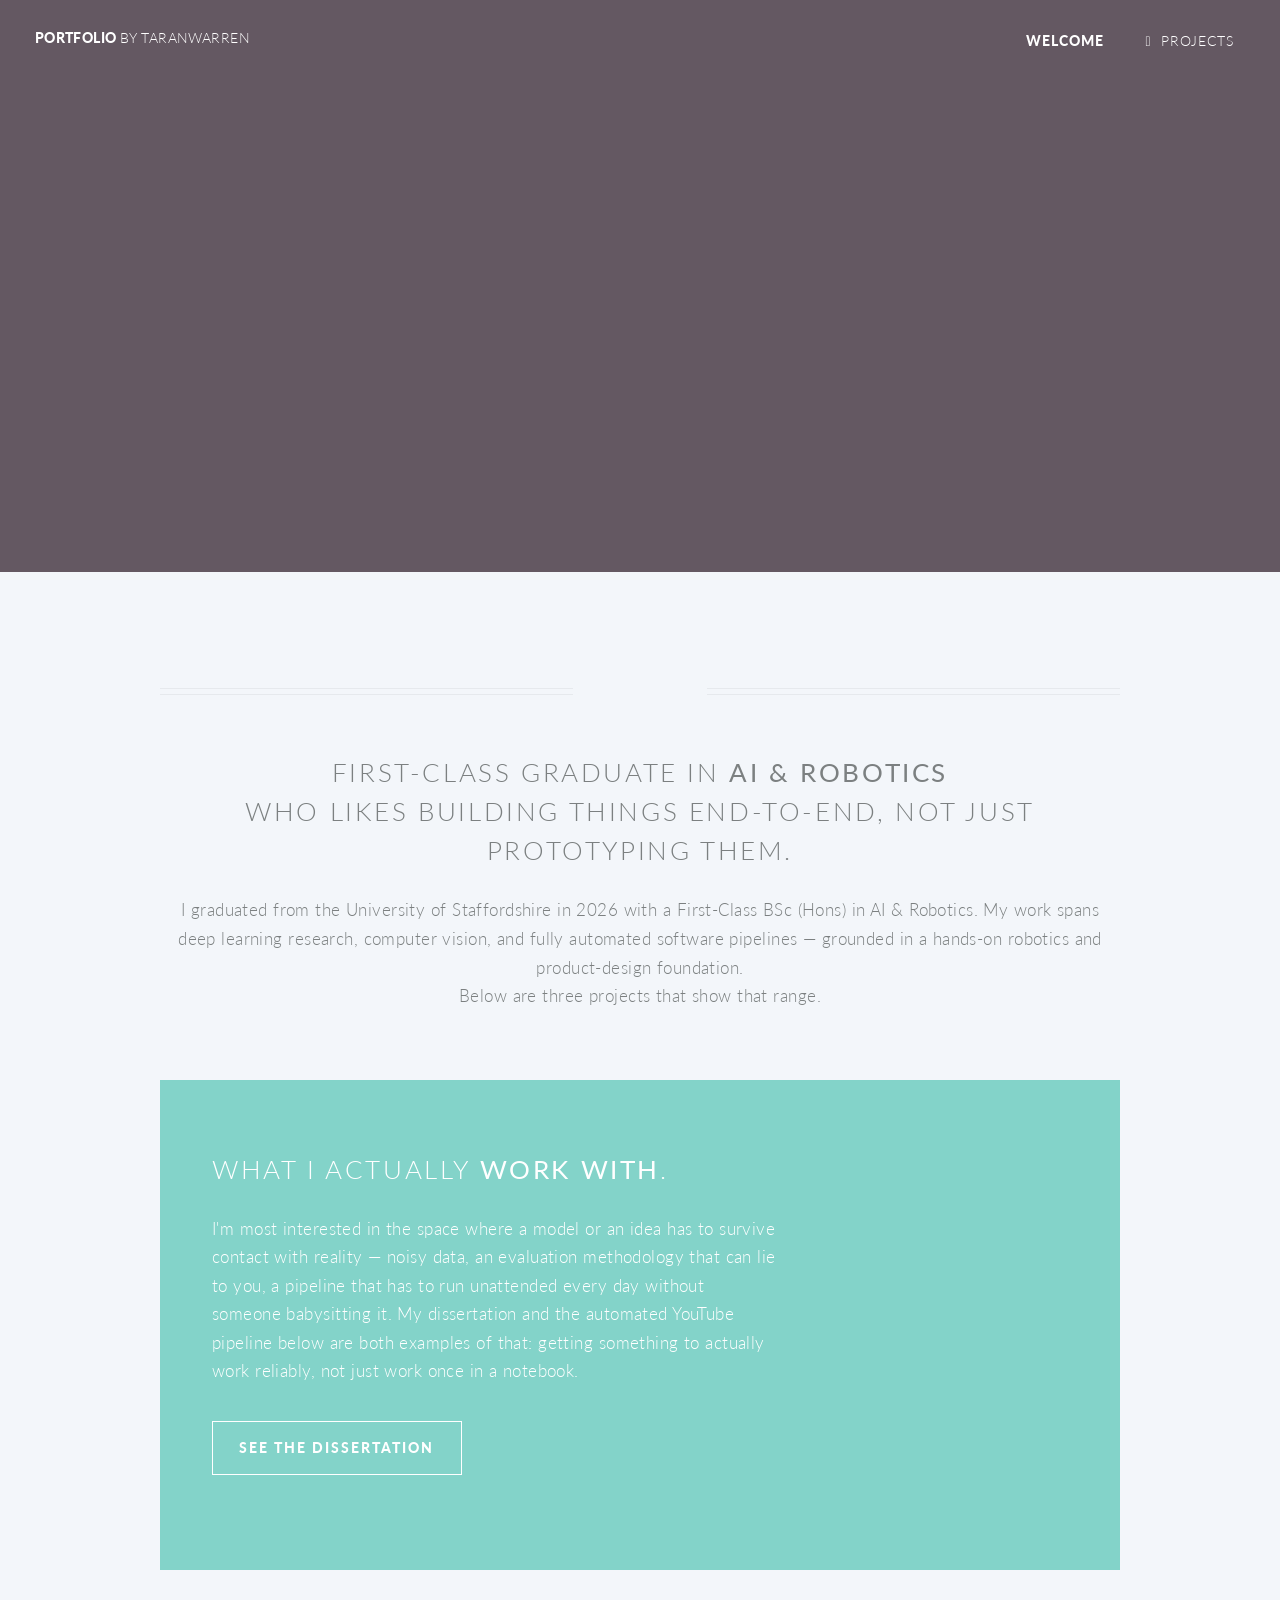
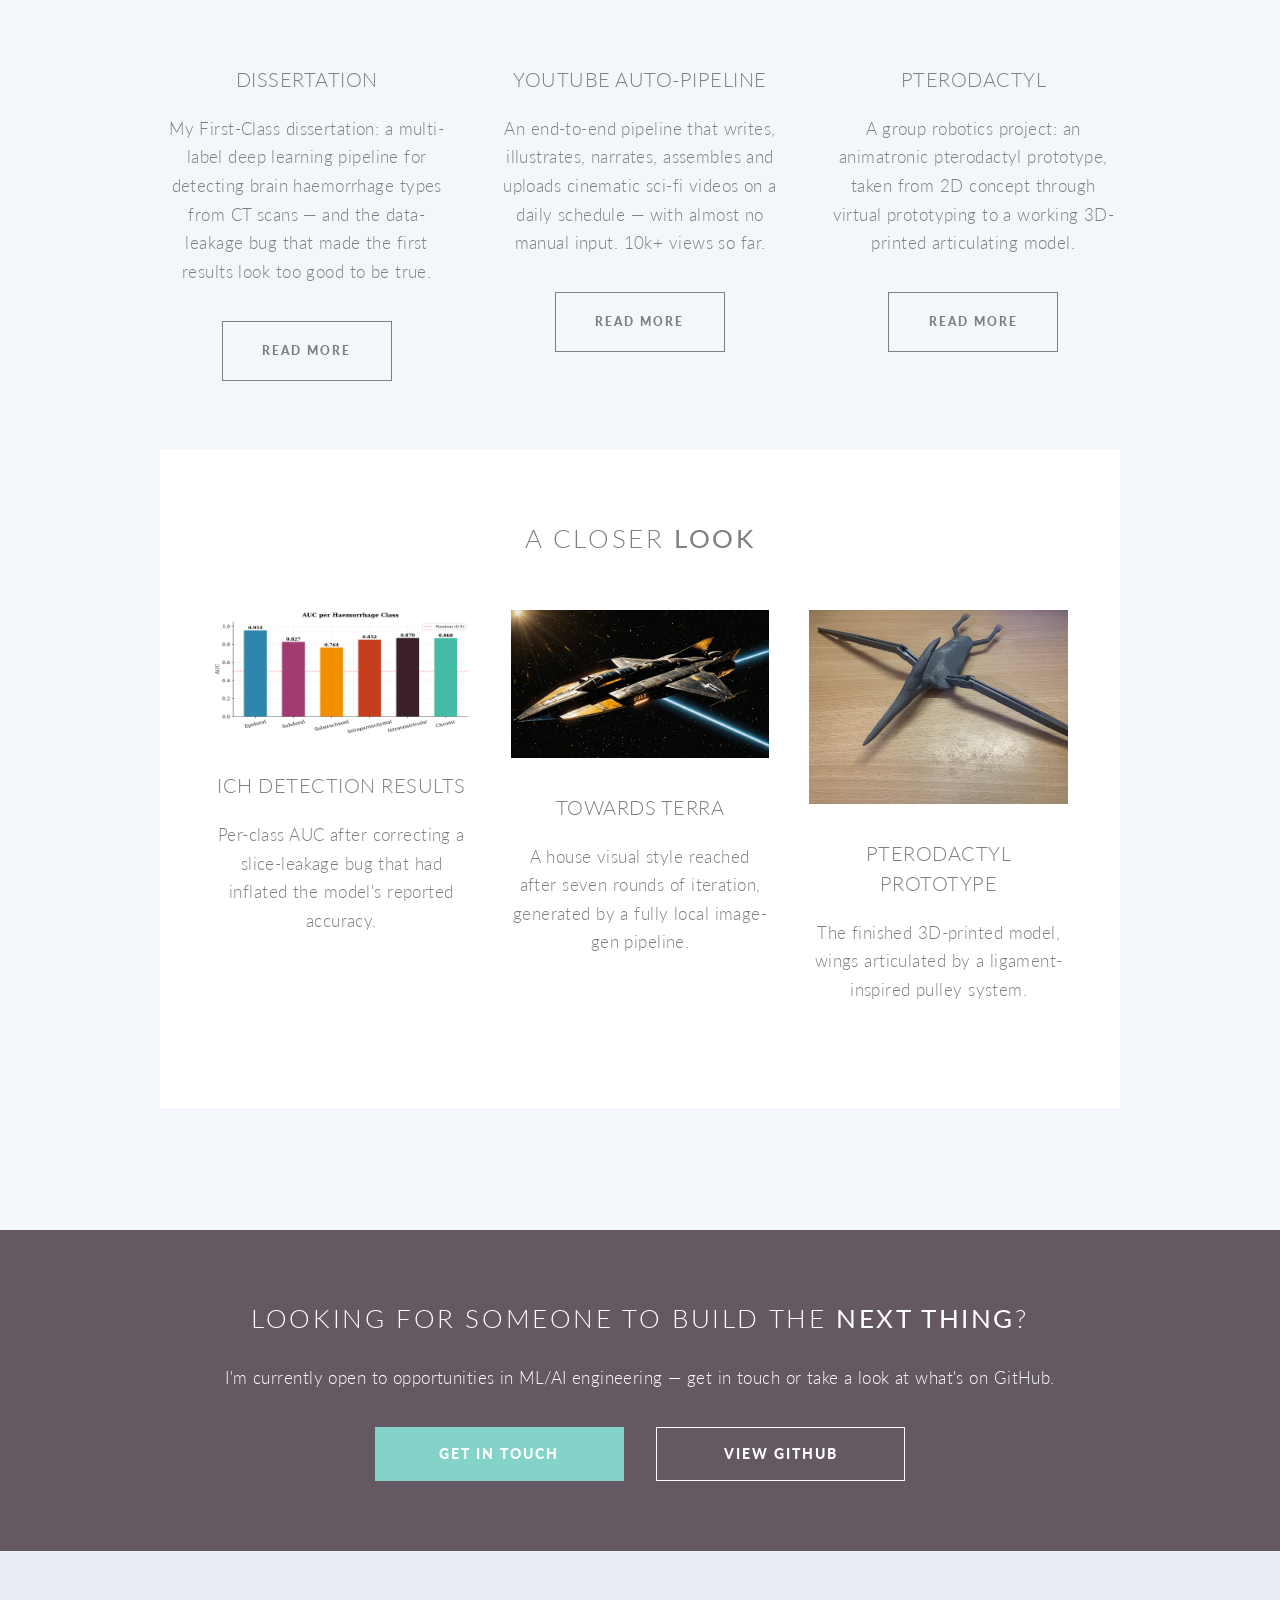
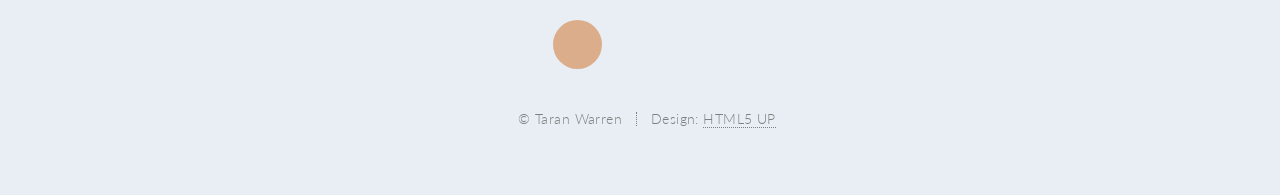
==== commit 0ca98e32: "Redesign homepage, add real bio/credentials, fix footer links site-wide, add CV" ====
--- a/index.html
+++ b/index.html
@@ -48,12 +48,12 @@
 						<header>
 							<h2>Taran Warren</h2>
 						</header>
-						<p>This is my <strong>Portfolio</strong>
-
-						
+						<p>First-Class BSc (Hons) AI &amp; Robotics <br />
+						Turning research and automation ideas into working systems.</p>
+
 						<footer>
 							<ul class="buttons stacked">
-								<li><a href="#main" class="button fit scrolly">Tell Me More</a></li>
+								<li><a href="#main" class="button fit scrolly">See My Work</a></li>
 							</ul>
 						</footer>
 
@@ -65,13 +65,13 @@
 				<article id="main">
 
 					<header class="special container">
-						<span class="icon solid fa-chart-bar"></span>
-						<h2>As this is <strong>My</strong> Portfolio
+						<span class="icon solid fa-brain"></span>
+						<h2>First-Class graduate in <strong>AI &amp; Robotics</strong>
 						<br />
-						I decided to give it a really creative name.</h2>
-						<p>Turns out <strong>Taran-Warren</strong> was the best I could come up with. Anyway, lame name aside,
+						who likes building things end-to-end, not just prototyping them.</h2>
+						<p>I graduated from the University of Staffordshire in 2026 with a First-Class BSc (Hons) in AI &amp; Robotics. My work spans deep learning research, computer vision, and fully automated software pipelines &mdash; grounded in a hands-on robotics and product-design foundation.
 						<br />
-						Welcome
+						Below are three projects that show that range.
 						<br />
 					</header>
 
@@ -81,12 +81,12 @@
 								<div class="col-8 col-12-narrower">
 
 									<header>
-										<h2>Behold the <strong>icons</strong> that visualize what you’re all about. or just take up space. your call bro.</h2>
+										<h2>What I actually <strong>work with</strong>.</h2>
 									</header>
-									<p>Sed tristique purus vitae volutpat ultrices. Aliquam eu elit eget arcu comteger ut fermentum lorem. Lorem ipsum dolor sit amet. Sed tristique purus vitae volutpat ultrices. eu elit eget commodo. Sed tristique purus vitae volutpat ultrices. Aliquam eu elit eget arcu commodo.</p>
+									<p>I'm most interested in the space where a model or an idea has to survive contact with reality &mdash; noisy data, an evaluation methodology that can lie to you, a pipeline that has to run unattended every day without someone babysitting it. My dissertation and the automated YouTube pipeline below are both examples of that: getting something to actually work reliably, not just work once in a notebook.</p>
 									<footer>
 										<ul class="buttons">
-											<li><a href="#" class="button">Find Out More</a></li>
+											<li><a href="dissertation.html" class="button">See the Dissertation</a></li>
 										</ul>
 									</footer>
 
@@ -94,12 +94,12 @@
 								<div class="col-4 col-12-narrower imp-narrower">
 
 									<ul class="featured-icons">
-										<li><span class="icon fa-clock"><span class="label">Feature 1</span></span></li>
-										<li><span class="icon solid fa-volume-up"><span class="label">Feature 2</span></span></li>
-										<li><span class="icon solid fa-laptop"><span class="label">Feature 3</span></span></li>
-										<li><span class="icon solid fa-inbox"><span class="label">Feature 4</span></span></li>
-										<li><span class="icon solid fa-lock"><span class="label">Feature 5</span></span></li>
-										<li><span class="icon solid fa-cog"><span class="label">Feature 6</span></span></li>
+										<li><span class="icon solid fa-brain"><span class="label">Deep Learning</span></span></li>
+										<li><span class="icon solid fa-eye"><span class="label">Computer Vision</span></span></li>
+										<li><span class="icon solid fa-robot"><span class="label">Automation</span></span></li>
+										<li><span class="icon solid fa-code"><span class="label">Python</span></span></li>
+										<li><span class="icon solid fa-cloud"><span class="label">Cloud APIs</span></span></li>
+										<li><span class="icon solid fa-cogs"><span class="label">Robotics</span></span></li>
 									</ul>
 
 								</div>
@@ -112,33 +112,48 @@
 								<div class="col-4 col-12-narrower">
 
 									<section>
-										<span class="icon solid featured fa-check"></span>
-										<header>
-											<h3>This is Something</h3>
-										</header>
-										<p>Sed tristique purus vitae volutpat ultrices. Aliquam eu elit eget arcu commodo suscipit dolor nec nibh. Proin a ullamcorper elit, et sagittis turpis. Integer ut fermentum.</p>
-									</section>
-
-								</div>
-								<div class="col-4 col-12-narrower">
-
-									<section>
-										<span class="icon solid featured fa-check"></span>
-										<header>
-											<h3>Also Something</h3>
-										</header>
-										<p>Sed tristique purus vitae volutpat ultrices. Aliquam eu elit eget arcu commodo suscipit dolor nec nibh. Proin a ullamcorper elit, et sagittis turpis. Integer ut fermentum.</p>
-									</section>
-
-								</div>
-								<div class="col-4 col-12-narrower">
-
-									<section>
-										<span class="icon solid featured fa-check"></span>
-										<header>
-											<h3>Probably Something</h3>
-										</header>
-										<p>Sed tristique purus vitae volutpat ultrices. Aliquam eu elit eget arcu commodo suscipit dolor nec nibh. Proin a ullamcorper elit, et sagittis turpis. Integer ut fermentum.</p>
+										<span class="icon solid featured fa-brain"></span>
+										<header>
+											<h3>Dissertation</h3>
+										</header>
+										<p>My First-Class dissertation: a multi-label deep learning pipeline for detecting brain haemorrhage types from CT scans &mdash; and the data-leakage bug that made the first results look too good to be true.</p>
+										<footer>
+											<ul class="buttons">
+												<li><a href="dissertation.html" class="button small">Read More</a></li>
+											</ul>
+										</footer>
+									</section>
+
+								</div>
+								<div class="col-4 col-12-narrower">
+
+									<section>
+										<span class="icon solid featured fa-rocket"></span>
+										<header>
+											<h3>YouTube Auto-Pipeline</h3>
+										</header>
+										<p>An end-to-end pipeline that writes, illustrates, narrates, assembles and uploads cinematic sci-fi videos on a daily schedule &mdash; with almost no manual input. 10k+ views so far.</p>
+										<footer>
+											<ul class="buttons">
+												<li><a href="youtube-pipeline.html" class="button small">Read More</a></li>
+											</ul>
+										</footer>
+									</section>
+
+								</div>
+								<div class="col-4 col-12-narrower">
+
+									<section>
+										<span class="icon solid featured fa-cogs"></span>
+										<header>
+											<h3>Pterodactyl</h3>
+										</header>
+										<p>A group robotics project: an animatronic pterodactyl prototype, taken from 2D concept through virtual prototyping to a working 3D-printed articulating model.</p>
+										<footer>
+											<ul class="buttons">
+												<li><a href="left-sidebar.html" class="button small">Read More</a></li>
+											</ul>
+										</footer>
 									</section>
 
 								</div>
@@ -149,63 +164,44 @@
 						<section class="wrapper style3 container special">
 
 							<header class="major">
-								<h2>Next look at this <strong>cool stuff</strong></h2>
+								<h2>A closer <strong>look</strong></h2>
 							</header>
 
 							<div class="row">
-								<div class="col-6 col-12-narrower">
-
-									<section>
-										<a href="#" class="image featured"><img src="images/pic01.jpg" alt="" /></a>
-										<header>
-											<h3>A Really Fast Train</h3>
-										</header>
-										<p>Sed tristique purus vitae volutpat commodo suscipit amet sed nibh. Proin a ullamcorper sed blandit. Sed tristique purus vitae volutpat commodo suscipit ullamcorper sed blandit lorem ipsum dolore.</p>
-									</section>
-
-								</div>
-								<div class="col-6 col-12-narrower">
-
-									<section>
-										<a href="#" class="image featured"><img src="images/pic02.jpg" alt="" /></a>
-										<header>
-											<h3>An Airport Terminal</h3>
-										</header>
-										<p>Sed tristique purus vitae volutpat commodo suscipit amet sed nibh. Proin a ullamcorper sed blandit. Sed tristique purus vitae volutpat commodo suscipit ullamcorper sed blandit lorem ipsum dolore.</p>
+								<div class="col-4 col-12-narrower">
+
+									<section>
+										<a href="dissertation.html" class="image featured"><img src="images/diss-auc-chart.png" alt="" /></a>
+										<header>
+											<h3>ICH Detection Results</h3>
+										</header>
+										<p>Per-class AUC after correcting a slice-leakage bug that had inflated the model's reported accuracy.</p>
+									</section>
+
+								</div>
+								<div class="col-4 col-12-narrower">
+
+									<section>
+										<a href="youtube-pipeline.html" class="image featured"><img src="images/scifystory-hero.png" alt="" /></a>
+										<header>
+											<h3>Towards Terra</h3>
+										</header>
+										<p>A house visual style reached after seven rounds of iteration, generated by a fully local image-gen pipeline.</p>
+									</section>
+
+								</div>
+								<div class="col-4 col-12-narrower">
+
+									<section>
+										<a href="left-sidebar.html" class="image featured"><img src="images/finished.png" alt="" /></a>
+										<header>
+											<h3>Pterodactyl Prototype</h3>
+										</header>
+										<p>The finished 3D-printed model, wings articulated by a ligament-inspired pulley system.</p>
 									</section>
 
 								</div>
 							</div>
-							<div class="row">
-								<div class="col-6 col-12-narrower">
-
-									<section>
-										<a href="#" class="image featured"><img src="images/pic03.jpg" alt="" /></a>
-										<header>
-											<h3>Hyperspace Travel</h3>
-										</header>
-										<p>Sed tristique purus vitae volutpat commodo suscipit amet sed nibh. Proin a ullamcorper sed blandit. Sed tristique purus vitae volutpat commodo suscipit ullamcorper sed blandit lorem ipsum dolore.</p>
-									</section>
-
-								</div>
-								<div class="col-6 col-12-narrower">
-
-									<section>
-										<a href="#" class="image featured"><img src="images/pic04.jpg" alt="" /></a>
-										<header>
-											<h3>And Another Train</h3>
-										</header>
-										<p>Sed tristique purus vitae volutpat commodo suscipit amet sed nibh. Proin a ullamcorper sed blandit. Sed tristique purus vitae volutpat commodo suscipit ullamcorper sed blandit lorem ipsum dolore.</p>
-									</section>
-
-								</div>
-							</div>
-
-							<footer class="major">
-								<ul class="buttons">
-									<li><a href="#" class="button">See More</a></li>
-								</ul>
-							</footer>
 
 						</section>
 
@@ -215,13 +211,13 @@
 				<section id="cta">
 
 					<header>
-						<h2>Ready to do <strong>something</strong>?</h2>
-						<p>Proin a ullamcorper elit, et sagittis turpis integer ut fermentum.</p>
+						<h2>Looking for someone to build the <strong>next thing</strong>?</h2>
+						<p>I'm currently open to opportunities in ML/AI engineering &mdash; get in touch or take a look at what's on GitHub.</p>
 					</header>
 					<footer>
 						<ul class="buttons">
-							<li><a href="#" class="button primary">Take My Money</a></li>
-							<li><a href="#" class="button">LOL Wut</a></li>
+							<li><a href="contact.html" class="button primary">Get In Touch</a></li>
+							<li><a href="https://github.com/Taran-Warren" class="button">View GitHub</a></li>
 						</ul>
 					</footer>
 
@@ -231,15 +227,13 @@
 				<footer id="footer">
 
 					<ul class="icons">
-						<li><a href="#" class="icon brands circle fa-twitter"><span class="label">Twitter</span></a></li>
-						<li><a href="#" class="icon brands circle fa-facebook-f"><span class="label">Facebook</span></a></li>
-						<li><a href="#" class="icon brands circle fa-google-plus-g"><span class="label">Google+</span></a></li>
-						<li><a href="#" class="icon brands circle fa-github"><span class="label">Github</span></a></li>
-						<li><a href="#" class="icon brands circle fa-dribbble"><span class="label">Dribbble</span></a></li>
+						<li><a href="https://github.com/Taran-Warren" class="icon brands circle fa-github"><span class="label">Github</span></a></li>
+						<li><a href="https://www.linkedin.com/in/taran-warren-88b3a7334/" class="icon brands circle fa-linkedin-in"><span class="label">LinkedIn</span></a></li>
+						<li><a href="mailto:taranwarren6@gmail.com" class="icon solid circle fa-envelope"><span class="label">Email</span></a></li>
 					</ul>
 
 					<ul class="copyright">
-						<li>&copy; Untitled</li><li>Design: <a href="http://html5up.net">HTML5 UP</a></li>
+						<li>&copy; Taran Warren</li><li>Design: <a href="http://html5up.net">HTML5 UP</a></li>
 					</ul>
 
 				</footer>
--- a/assets/css/main.css
+++ b/assets/css/main.css
@@ -2346,6 +2346,53 @@
 						display: none;
 					}
 
+					#header nav ul li.submenu {
+						position: relative;
+					}
+
+						#header nav ul li.submenu:hover > ul,
+						#header nav ul li.submenu.active > ul {
+							display: block;
+							position: absolute;
+							top: 100%;
+							left: 0;
+							z-index: 10000;
+							list-style: none;
+							background: #fff;
+							box-shadow: 0 1px 2px 0 rgba(0, 0, 0, 0.075);
+							line-height: 2.25em;
+							min-width: 13em;
+							padding: 1em 0;
+							text-transform: uppercase;
+							margin-top: 0;
+						}
+
+							#header nav ul li.submenu:hover > ul li,
+							#header nav ul li.submenu.active > ul li {
+								display: block;
+								margin-left: 0;
+								border-top: solid 1px rgba(124, 128, 129, 0.2);
+							}
+
+								#header nav ul li.submenu:hover > ul li:first-child,
+								#header nav ul li.submenu.active > ul li:first-child {
+									border-top: 0;
+								}
+
+								#header nav ul li.submenu:hover > ul li > a,
+								#header nav ul li.submenu.active > ul li > a {
+									display: block;
+									color: #4a5556;
+									padding: 0 1em;
+									border: 0;
+								}
+
+								#header nav ul li.submenu:hover > ul li:hover > a,
+								#header nav ul li.submenu.active > ul li:hover > a {
+									background: #83d3c9;
+									color: #fff;
+								}
+
 					#header nav ul li a {
 						border: solid 1px transparent;
 						color: inherit;
